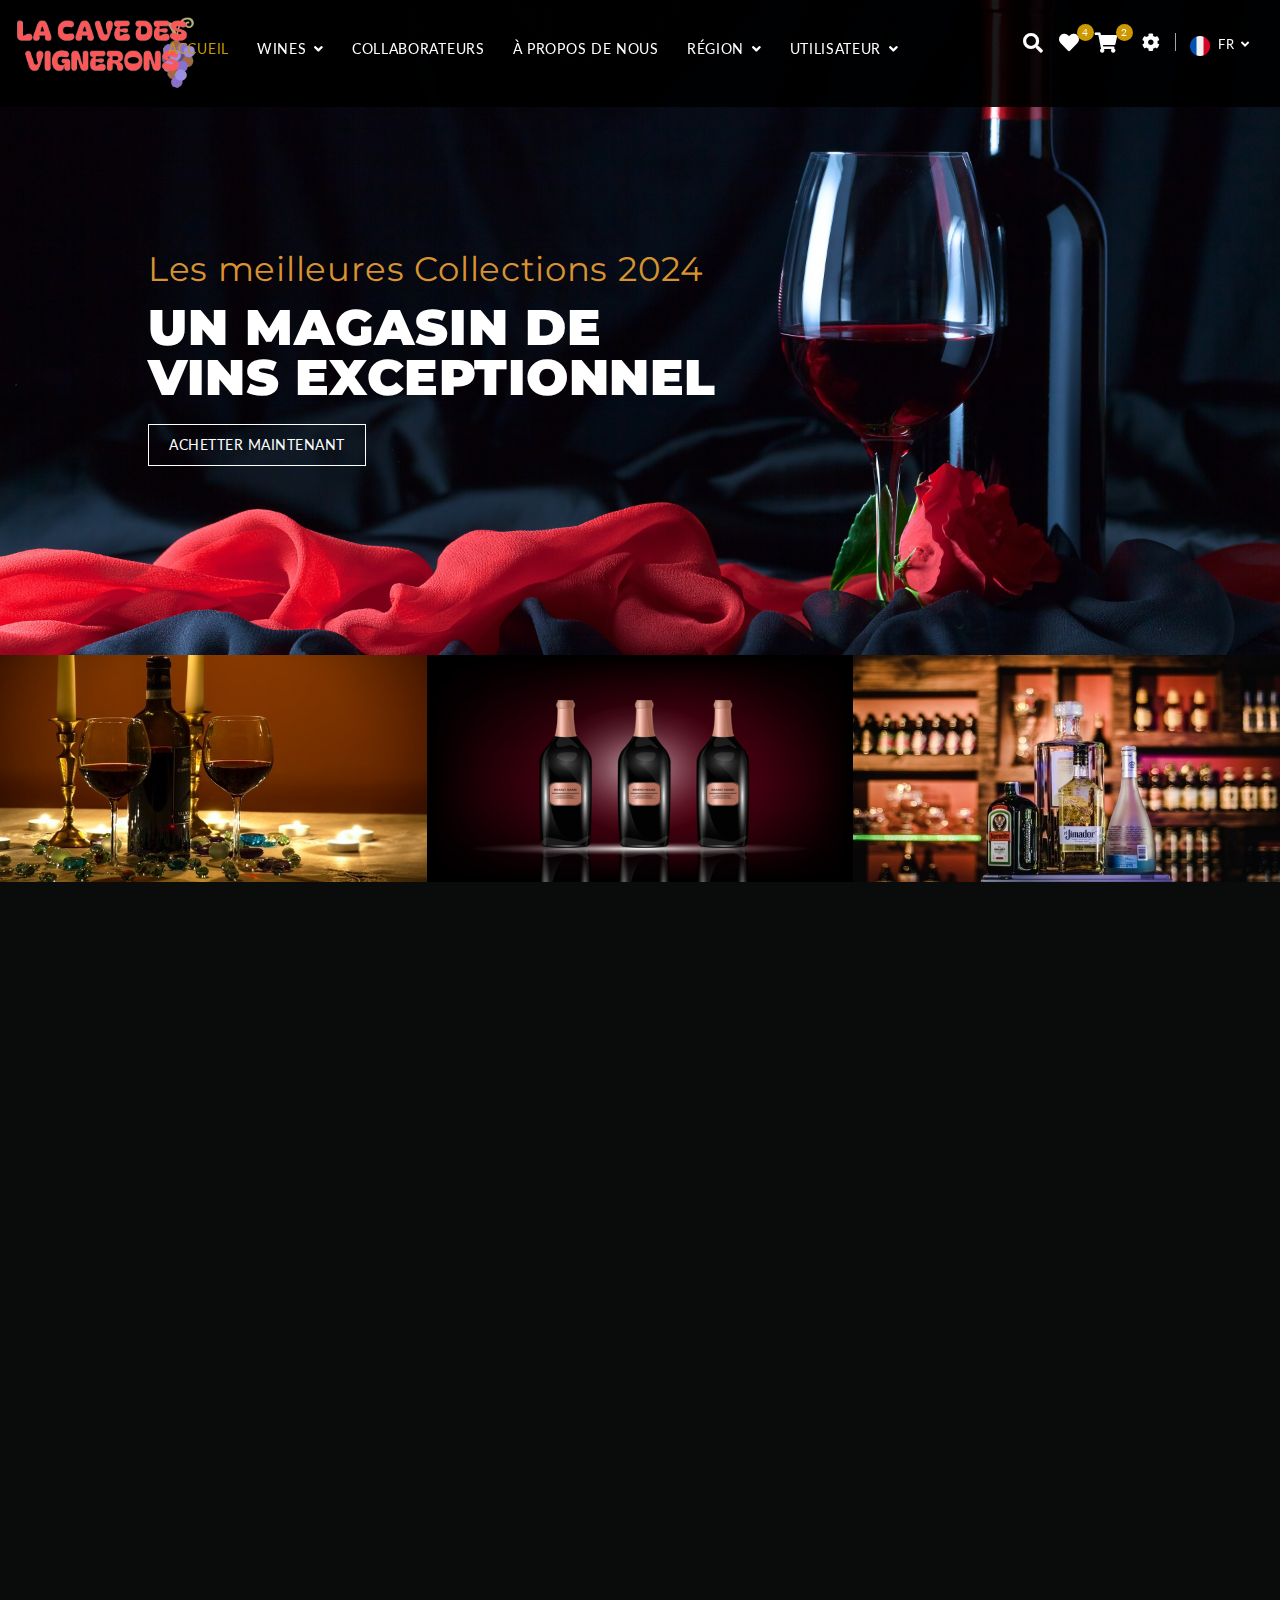
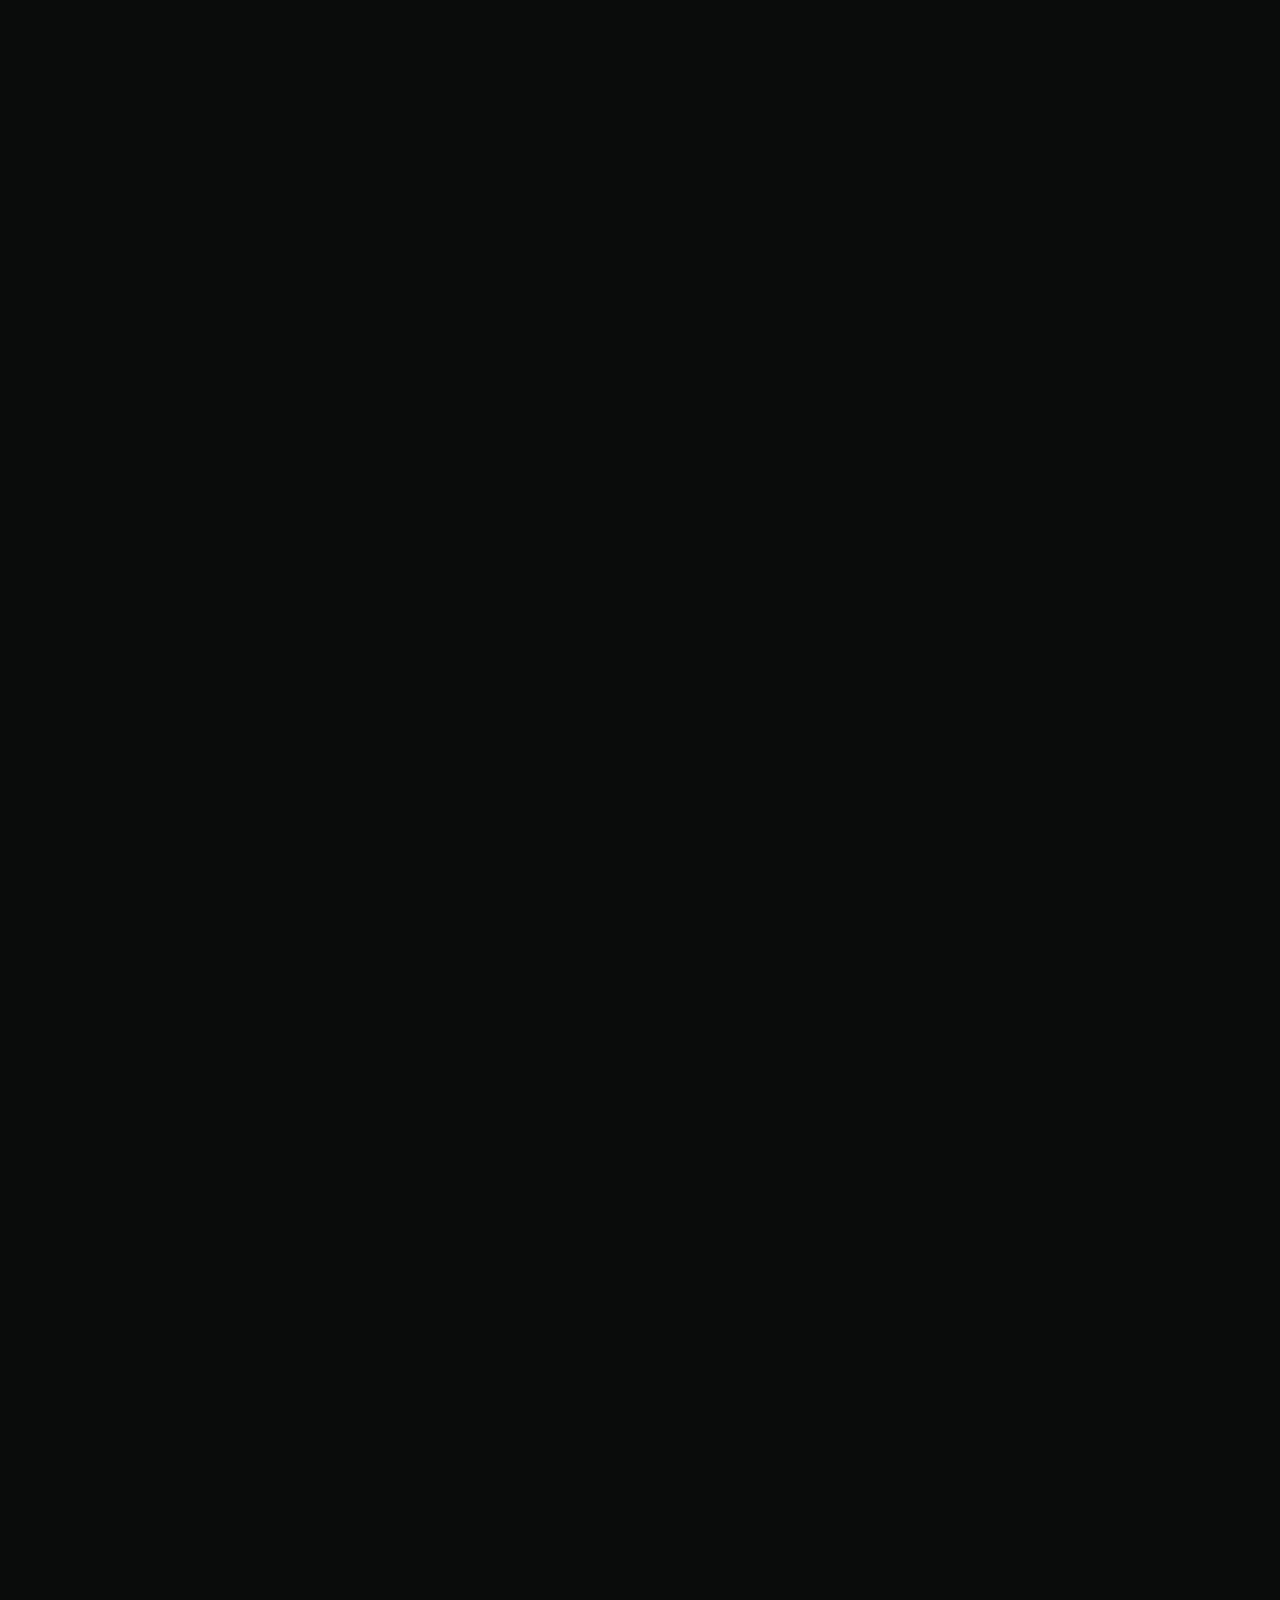
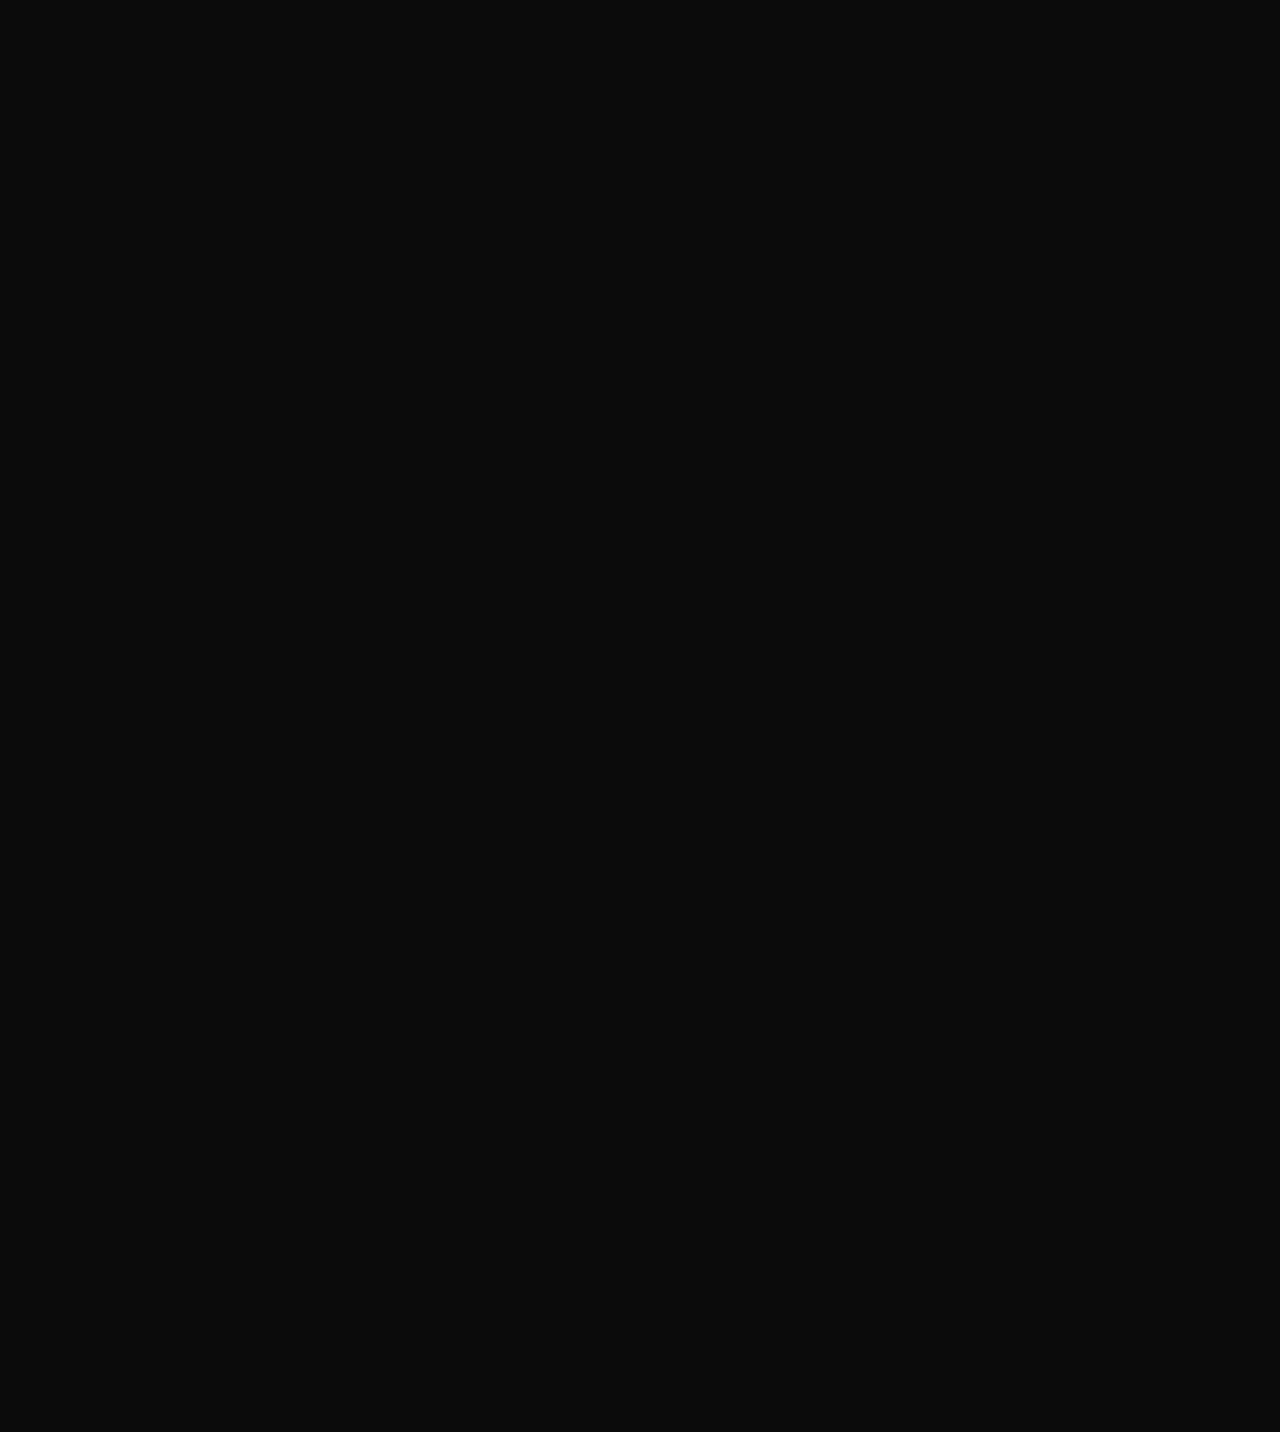
==== index.html @ 68e6c312 "Add files via upload" ====
<!DOCTYPE html>
<html lang="fr">

<head>
    <meta charset="UTF-8">
    <meta http-equiv="X-UA-Compatible" content="IE=edge">
    <meta name="viewport" content="width=device-width, initial-scale=1.0">
    <title>Wine_BobEponge Shop</title>
    <link rel="stylesheet" href="Dependencies/bootstrap.css">
    <link rel="stylesheet" href="Dependencies/font-awesome.min.css">
    <link rel="stylesheet" href="https://cdnjs.cloudflare.com/ajax/libs/font-awesome/5.15.4/css/all.min.css">
    <link rel="stylesheet" href="Dependencies/owl.carousel.min.css">
    <link rel="stylesheet" href="Dependencies/owl.theme.default.min.css">
    <link rel="stylesheet" href="style.css">
</head>

<body>

    <!-- header section for mobile size  -->

    <div class="off_canvas_overlay"></div>

    <div class="offcanvas_menu offcanvas_two">
        <div class="canvas_open">
            <a href="javascript:void(0)">
                <i class="fa fa-bars"></i>
            </a>
        </div>

        <div class="offcanvas_menu_wrapper">
            <div class="canvas_close">
                <a href="javascript:void(0)">
                    <i class="fa fa-times"></i>
                </a>
            </div>
            <div class="header_account">
                <ul>
                    <li class="language">
                        <a href="#">
                            <!-- <img src="images/language.png" alt=""> FR <i class="fa fa-angle-down"></i> -->
                        </a>
                        <ul class="dropdown_language">
                            <li><a href="#">Français</a></li>
                            <li><a href="#">English</a></li>
                        </ul>
                    </li>
                    <li class="top_links">
                        <a href="#">
                            Mon compte <i class="fa fa-angle-down"></i>
                        </a>
                        <ul class="dropdown_links">
                            <li><a href="#">Mon compte</a></li>
                            <li><a href="#">Panier d'achat</a></li>
                        </ul>
                    </li>

                </ul>
            </div>

            <div class="header_right_info">
                <ul>
                    <li class="search_box">
                        <a href="javascript:void(0)">
                            <i class="fa fa-search"></i>
                        </a>
                        <div class="search_widget">
                            <form action="#">
                                <input type="text" placeholder="Recherche...">
                                <button type="submit">
                                    <i class="fa fa-search"></i>
                                </button>
                            </form>
                        </div>
                    </li>
                    <li class="header_wishlist">
                        <a href="#">
                            <i class="fa fa-heart"></i>
                            <span class="item_count">4</span>
                        </a>
                    </li>
                    <li class="mini_cart_wrapper">
                        <a href="javascript:void(0)">
                            <i class="fa fa-shopping-cart"></i>
                            <span class="item_count">2</span>
                        </a>
                        <div class="mini_cart mini_cart2">
                            <div class="cart_gallery">
                                <div class="cart_item">
                                    <div class="cart_img">
                                        <a href="#">
                                            <img src="images/cart1.png" alt="">
                                        </a>
                                    </div>
                                    <div class="cart_info">
                                        <a href="#">
                                            Vins
                                        </a>
                                        <p><span>120 €</span> X 1</p>
                                    </div>
                                    <div class="cart_remove">
                                        <a href="#"><i class="fa fa-times"></i></a>
                                    </div>
                                </div>
                                <div class="cart_item">
                                    <div class="cart_img">
                                        <a href="#">
                                            <img src="images/cart2.png" alt="">
                                        </a>
                                    </div>
                                    <div class="cart_info">
                                        <a href="#">
                                            Domaine Jacques Prieur
                                        </a>
                                        <p><span>Rs. 55961</span> X 1</p>
                                    </div>
                                    <div class="cart_remove">
                                        <a href="#"><i class="fa fa-times"></i></a>
                                    </div>
                                </div>

                            </div>

                            <div class="mini_cart_table">
                                <div class="cart_table_border">
                                    <div class="cart_total">
                                        <span>Sub Total :</span>
                                        <span class="price">Rs. 82630</span>

                                    </div>
                                    <div class="cart_total mt-10">
                                        <span>Total :</span>
                                        <span class="price">Rs. 82630</span>
                                    </div>
                                </div>
                            </div>
                            <div class="mini_cart_footer">
                                <div class="cart_button">
                                    <a href="#">View Cart</a>
                                </div>
                                <div class="cart_button">
                                    <a href="#">Checkout</a>
                                </div>

                            </div>
                        </div>



                    </li>
                </ul>
            </div>

            <div id="menu" class="text-left">
                <ul class="offcanvas_main_menu">
                    <li class="menu-item-has-children active">
                        <a href="#">Accueil</a>
                    </li>
                    <li class="menu-item-has-children">
                        <a href="#">Vins</a>
                        <ul class="sub-menu">
                            <li class="menu-item-has-children">
                                <a href="#">Vins Rouges</a>
                                <ul class="sub-menu">
                                    <li><a href="#">Pinot Noir</a></li>
                                    <li><a href="#">Cabernet Sauvignon</a></li>
                                    <li><a href="#">Syrah</a></li>
                                    <li><a href="#">Rhone Blends</a></li>
                                    <li><a href="#">Merlot</a></li>
                                    <li><a href="#">Gamay</a></li>
                                </ul>
                            </li>
                            <li class="menu-item-has-children">
                                <a href="#">Vins blancs</a>
                                <ul class="sub-menu">
                                    <li><a href="#">Chardonnay</a></li>
                                    <li><a href="#">Riesling</a></li>
                                    <li><a href="#">Pinot Gris</a></li>
                                    <li><a href="#">Viogneir</a></li>
                                </ul>
                            </li>
                            <li class="menu-item-has-children">
                                <a href="#">Autres</a>
                                <ul class="sub-menu">
                                    <li><a href="#"><b>Champagne & Sparkling</b></a></li>
                                    <li><a href="#"><b>Vin rose</b></a></li>
                                    <li><a href="#"><b>Verrerie et accessoires</b></a></li>
                                    <li><a href="#"><b>Coffrets de dégustation de vin</b></a></li>
                                </ul>
                            </li>
                        </ul>
                    </li>
                    <li class="menu-item-has-children"><a href="#">Collaborateurs</a></li>
                    <li class="menu-item-has-children"><a href="#">À propos de nous</a></li>
                  
                    <li class="menu-item-has-children">
                        <a href="#">Utilisateur</a>
                        <ul class="sub-menu">
                            <li><a href="#">Se connecter</a></li>
                            <li><a href="#">S'inscrire</a></li>
                        </ul>
                    </li>
                </ul>
            </div>

            <div class="offcanvas_footer">
                <span><a href="#"><i class="fa fa-envelope"></i> BobEponge@gmail.com</a></span>
                <ul>
                    <li class="facebook">
                        <a href="#">
                            <i class="fab fa-facebook"></i>
                        </a>
                    </li>
                    <li class="twitter"><a href="#"><i class="fab fa-twitter"></i></a></li>
                    <li class="pinterest"><a href="#"><i class="fab fa-pinterest"></i></a></li>
                    <li class="linkedin"><a href="#"><i class="fab fa-linkedin"></i></a></li>
                    <li class="google-plus"><a href="#"><i class="fab fa-google-plus"></i></a></li>

                </ul>
            </div>

        </div>
    </div>

    <header>
        <div class="main_header header_transparent header-mobile-m">
            <div class="header_container sticky-header">
                <div class="container-fluid">
                    <div class="row align-items-center">
                        <div class="col-lg-2" style="display: inline-block;">
                            <div class="logo">
                                <a href="index.html"> <img src="images/logo.png" width="200px" alt=""></a>
                            </div>
                        </div>
                        <div class="col-lg-6" style="display: inline-block;">
                            <div class="main_menu menu_two menu_position">
                                <nav>
                                    <ul>
                                        <li>
                                            <a href="index.html" class="active">Accueil</a>
                                        </li>
                                        <li class="mega_items">
                                            <a href="#">Wines <i class="fa fa-angle-down"></i></a>
                                            <div class="mega_menu">
                                                <ul class="mega_menu_inner">
                                                    <li>
                                                        <a href="#">Vins rouges</a>
                                                        <ul>
                                                            <li><a href="#">Pinot Noir</a></li>
                                                            <li><a href="#">Cabernet Sauvignon</a></li>
                                                            <li><a href="#">Syrah</a></li>
                                                            <li><a href="#">Rhone Blends</a></li>
                                                            <li><a href="#">Merlot</a></li>
                                                            <li><a href="#">Gamay</a></li>
                                                        </ul>
                                                    </li>
                                                    <li>
                                                        <a href="#">Vins blancs</a>
                                                        <ul>
                                                            <li><a href="#">Chardonnay</a></li>
                                                            <li><a href="#">Riesling</a></li>
                                                            <li><a href="#">Pinot Gris</a></li>
                                                            <li><a href="#">Viogneir</a></li>
                                                        </ul>
                                                    </li>
                                                    <li>
                                                        <a href="#">Autres</a>
                                                        <ul>
                                                            <li><a href="#"><b>Champagne & Sparkling</b></a></li>
                                                            <li><a href="#"><b>Rose Wine</b></a></li>
                                                            <li><a href="#"><b>Glassware & Accessories</b></a></li>
                                                            <li><a href="#"><b>Wine Tasting Sets</b></a></li>
                                                        </ul>
                                                    </li>
                                                </ul>
                                            </div>
                                        </li>
                                        <li><a href="#">Collaborateurs</a></li>
                                        <li><a href="#">À propos de nous</a></li>
                                        <li>
                                            <a href="">Région <i class="fa fa-angle-down"></i></a>
                                            <ul class="sub_menu pages">
                                                <li><a href="#">Normandie</a></li>
                                                <li><a href="#">Paris</a></li>
                                                <li><a href="#">Austres</a></li>
                                            </ul>
                                        </li>
                                        <li>
                                            <a href="">Utilisateur <i class="fa fa-angle-down"></i></a>
                                            <ul class="sub_menu pages">
                                                <li><a href="./login.html">Se connecter</a></li>
                                                <li><a href="./compte.html">S'inscrire</a></li>
                                            </ul>
                                        </li>

                                    </ul>
                                </nav>
                            </div>
                        </div>

                        <div class="col-lg-4" style="display: inline-block;">
                            <div class="header_top_right">
                                <div class="header_right_info">
                                    <ul>
                                        <li class="search_box">
                                            <a href="javascript:void(0)">
                                                <i class="fa fa-search"></i>
                                            </a>
                                            <div class="search_widget">
                                                <form action="#">
                                                    <input type="text" placeholder="Recherche...">
                                                    <button type="submit">
                                                        <i class="fa fa-search"></i>
                                                    </button>
                                                </form>
                                            </div>
                                        </li>
                                        <li class="header_wishlist">
                                            <a href="#">
                                                <i class="fa fa-heart"></i>
                                                <span class="item_count">4</span>
                                            </a>
                                        </li>
                                        <li class="mini_cart_wrapper">
                                            <a href="javascript:void(0)">
                                                <i class="fa fa-shopping-cart"></i>
                                                <span class="item_count">2</span>
                                            </a>
                                            <div class="mini_cart mini_cart2">
                                                <div class="cart_gallery">
                                                    <div class="cart_item">
                                                        <div class="cart_img">
                                                            <a href="#">
                                                                <img src="images/cart1.png" alt="">
                                                            </a>
                                                        </div>
                                                        <div class="cart_info">
                                                            <a href="#">
                                                                Vins
                                                            </a>
                                                            <p><span>120 €</span> X 1</p>
                                                        </div>
                                                        <div class="cart_remove">
                                                            <a href="#"><i class="fa fa-times"></i></a>
                                                        </div>
                                                    </div>
                                                    <div class="cart_item">
                                                        <div class="cart_img">
                                                            <a href="#">
                                                                <img src="images/cart2.png" alt="">
                                                            </a>
                                                        </div>
                                                        <div class="cart_info">
                                                            <a href="#">
                                                                Domaine Jacques Prieur
                                                            </a>
                                                            <p><span>Rs. 55961</span> X 1</p>
                                                        </div>
                                                        <div class="cart_remove">
                                                            <a href="#"><i class="fa fa-times"></i></a>
                                                        </div>
                                                    </div>

                                                </div>

                                                <div class="mini_cart_table">
                                                    <div class="cart_table_border">
                                                        <div class="cart_total">
                                                            <span>Sub Total :</span>
                                                            <span class="price">Rs. 82630</span>

                                                        </div>
                                                        <div class="cart_total mt-10">
                                                            <span>Total :</span>
                                                            <span class="price">Rs. 82630</span>
                                                        </div>
                                                    </div>
                                                </div>
                                                <div class="mini_cart_footer">
                                                    <div class="cart_button">
                                                        <a href="#">View Cart</a>
                                                    </div>
                                                    <div class="cart_button">
                                                        <a href="#">Checkout</a>
                                                    </div>

                                                </div>
                                            </div>



                                        </li>
                                    </ul>
                                </div>
                                <div class="header_account">
                                    <ul>
                                        <li class="top_links">
                                            <a href="#">
                                                <i class="fa fa-cog"></i>
                                            </a>
                                            <ul class="dropdown_links">
                                                <li><a href="#">Sortie de caisse</a></li>
                                                <li><a href="#">Mon compte</a></li>
                                                <li><a href="#">Panier d'achat</a></li>
                                                <li><a href="#">Liste de souhaits</a></li>
                                            </ul>
                                        </li>
                                        <li class="language">
                                            <a href="#">
                                                <img src="images/language.png" width="20px" alt=""> FR <i
                                                    class="fa fa-angle-down"></i>
                                            </a>
                                            <ul class="dropdown_language">
                                                <li><a href="#">Français</a></li>
                                                <li><a href="#">English</a></li>
                                            </ul>
                                        </li>

                                    </ul>
                                </div>
                            </div>
                        </div>
                    </div>
                </div>
            </div>
        </div>
    </header>

    <section class="pt-pb">

        <div>
            <div class="master-slider" id="masterslider">
                <div class="ms-slide slide-1" style="z-index: 10;">
                    <img src="images/wbg1.jpg" alt="">

                    <h3 class="ms-layer bold-title" style="left: 20px; top: 250px; color: #d9932f; font-weight: 400;"
                        data-effect="right(250)" data-duration="3500" data-delay="200" data-ease="easeOutExpo">Les meilleures
                        Collections 2024</h3>
                    <h3 class="ms-layer light-title"
                        style="left: 20px; top: 300px; color: #fff; font-weight: 900; letter-spacing: 1px;"
                        data-effect="left(short)" data-duration="3500" data-delay="300" data-ease="easeOutExpo">
                        UN MAGASIN DE  
                    </h3>
                    <h1 class="ms-layer light-title"
                        style="left: 20px; top: 350px; color: #fff; font-weight: 900; letter-spacing: 0.5px;"
                        data-effect="left(short)" data-duration="3500" data-delay="350" data-ease="easeOutExpo">VINS EXCEPTIONNEL
                    </h1>
                    <a href="#" class="ms-layer"
                        style="left: 20px; top: 424px; color: #fff; font-weight: 400; letter-spacing: 0.5px; margin: 0px ; padding: 0px; font-size: 14px; line-height: 20px; border: 1px solid #fff; padding: 10px 20px;"
                        data-effect="left(short)" data-duration="3500" data-delay="300" data-ease="easeOutExpo">ACHETTER
                        MAINTENANT</a>
                </div>
                <div class="ms-slide slide-2" style="z-index: 13;" data-delay="10">
                    <img src="images/wbg2.jpg" alt="">

                    <h3 class="ms-layer bold-title" style="left: 20px; top: 250px; color: #d9932f; font-weight: 400;"
                        data-effect="right(250)" data-duration="3500" data-delay="200" data-ease="easeOutExpo">Les meilleures
                        Collections 2024</h3>
                    <h3 class="ms-layer light-title"
                        style="left: 20px; top: 300px; color: #fff; font-weight: 900; letter-spacing: 1px;"
                        data-effect="left(short)" data-duration="3500" data-delay="300" data-ease="easeOutExpo">
                        UN MAGASIN DE  
                    </h3>
                    <h1 class="ms-layer light-title"
                        style="left: 20px; top: 350px; color: #fff; font-weight: 900; letter-spacing: 0.5px;"
                        data-effect="left(short)" data-duration="3500" data-delay="350" data-ease="easeOutExpo">VINS EXCEPTIONNEL
                    </h1>
                    <a href="#" class="ms-layer"
                        style="left: 20px; top: 424px; color: #fff; font-weight: 400; letter-spacing: 0.5px; margin: 0px ; padding: 0px; font-size: 14px; line-height: 20px; border: 1px solid #fff; padding: 10px 20px;"
                        data-effect="left(short)" data-duration="3500" data-delay="300" data-ease="easeOutExpo">CHETTER
                        MAINTENANT</a>
                </div>
            </div>
        </div>

    </section>

    <div class="clearfix"></div>

    <section class="no-padding">
        <div class="container-fluid">
            <div class="row no-gutter">
                <div class="col-lg-4 col-md-3 col-sm-4">
                    <p class="lineeffect">
                        <a href="#">
                            <img src="images/p2.jpg" class="img-responsive img-fill" alt="">
                        </a>
                    </p>
                </div>
                <div class="col-lg-4 col-md-3 col-sm-4">
                    <p class="lineeffect">
                        <a href="#">
                            <img src="images/p1.jpg" class="img-responsive img-fill" alt="">
                        </a>
                    </p>
                </div>
                <div class="col-lg-4 col-md-3 col-sm-4">
                    <p class="lineeffect">
                        <a href="#">
                            <img src="images/p3.jpg" class="img-responsive img-fill" alt="">
                        </a>
                    </p>
                </div>
            </div>
        </div>
    </section>

    <section class="category-img">
        <div class="container">
            <div class="row">
                <div class="col-lg-2 col-md-3 col-sm-4 col-xs-6">
                    <h4 class="cat-link">
                        <a href="#">
                            <img src="images/c1.png" class="img-responsive" alt="">
                            Millésime <br>Vins
                        </a>
                    </h4>
                </div>
                <div class="col-lg-2 col-md-3 col-sm-4 col-xs-6">
                    <h4 class="cat-link">
                        <a href="./datail.html">
                            <img src="images/c2.png" class="img-responsive" alt="">
                            Rouges <br> Vins
                        </a>
                    </h4>
                </div>
                <div class="col-lg-2 col-md-3 col-sm-4 col-xs-6">
                    <h4 class="cat-link">
                        <a href="#">
                            <img src="images/c3.png" class="img-responsive" alt="">
                            Blanc <br> Vins
                        </a>
                    </h4>
                </div>
                <div class="col-lg-2 col-md-3 col-sm-4 col-xs-6">
                    <h4 class="cat-link">
                        <a href="#">
                            <img src="images/c4.png" class="img-responsive" alt="">
                            Rose <br> Vins
                        </a>
                    </h4>
                </div>
                <div class="col-lg-2 col-md-3 col-sm-4 col-xs-6">
                    <h4 class="cat-link">
                        <a href="#">
                            <img src="images/c5.png" class="img-responsive" alt="">
                            Non millésimé <br> Vins
                        </a>
                    </h4>
                </div>
                <div class="col-lg-2 col-md-3 col-sm-4 col-xs-6">
                    <h4 class="cat-link">
                        <a href="#">
                            <img src="images/c6.png" class="img-responsive" alt="">
                            Pétillant <br> Vins
                        </a>
                    </h4>
                </div>
            </div>
        </div>
    </section>

    <section class="super-deal-section" style="background-image: url(images/bg.png);">
        <div class="container">
            <div class="row">
                <div class="col-md-6 col-sm-8 col-md-push-6 col-sm-push-4">
                    <div class="super-deal">
                        <h1>Choisi à la main
                            <br>
                            <span style="font-weight: 100;">Collection</span>
                        </h1>
                        <h2>Save More, Pour More</h2>
                        <p>Chaque Vins est choisi avec le plus grand soin, pour un gout unique</p>
                        <div class="clearfix"></div>
                        <a href="#" class="btn btn-normal">ACHETER MAINTENANT</a>
                    </div>
                </div>
            </div>
        </div>

    </section>

    <section class="product-slide">
        <div class="container">
            <div class="row">
                <div class="dark-headingstyle-one text-center">
                    <h2 class="dart-heading">Produits vedettes</h2>
                    <img src="images/Icon-sep.png" alt="">
                </div>
            </div>
            <div class="row">
                <div class="col-md-12">
                    <div role="tabpanel" class="tabSix text-center">
                        <ul id="tabSix" class="nav nav-tabs">
                            <li class="active">
                                <a href="#contentSix-one" data-toggle="tab">
                                    <p>Meilleur vendeur</p>
                                </a>
                            </li>
                            <li>
                                <a href="#contentSix-two" data-toggle="tab">
                                    <p>Nouvel arrivage</p>
                                </a>
                            </li>
                            <li>
                                <a href="#contentSix-three" data-toggle="tab">
                                    <p>Le plus désireux</p>
                                </a>
                            </li>
                        </ul>

                        <div class="tab-content">
                            <!-- first tab  -->
                            <div class="tab-pane in active" id="contentSix-one">
                                <div class="tab-pane" id="contentSix-2">
                                    <div class="owl-carousel owl-theme product-slider">
                                        <!-- product starts  -->
                                        <div class="product-main">
                                            <figure class="dark-theme">
                                                <img src="images/product/product-1.png" alt="">
                                                <div class="ribbon"><span>NEW</span></div>
                                                <span class="block-sticker-tag1">
                                                    <span class="off_tag"><strong><i
                                                                class="fa fa-shopping-basket"></i></strong></span>
                                                </span>
                                                <span class="block-sticker-tag2">
                                                    <span class="off_tag1"><strong><i
                                                                class="fa fa-heart"></i></strong></span>
                                                </span>
                                                <span class="block-sticker-tag3">
                                                    <span class="off_tag2"><strong><i
                                                                class="fa fa-eye"></i></strong></span>
                                                </span>
                                            </figure>
                                            <div class="block-caption1">
                                                <h4>Vins</h4>
                                                <div class="clear"></div>
                                                <div class="rpice">
                                                    <span class="sell-price">120 €</span>
                                                    <span class="actual-price">170 €</span>
                                                </div>
                                            </div>
                                        </div>
                                        <!-- product ends  -->
                                        <!-- product starts  -->
                                        <div class="product-main">
                                            <figure class="dark-theme">
                                                <img src="images/product/product-2.png" alt="">

                                                <span class="block-sticker-tag1">
                                                    <span class="off_tag"><strong><i
                                                                class="fa fa-shopping-basket"></i></strong></span>
                                                </span>
                                                <span class="block-sticker-tag2">
                                                    <span class="off_tag1"><strong><i
                                                                class="fa fa-heart"></i></strong></span>
                                                </span>
                                                <span class="block-sticker-tag3">
                                                    <span class="off_tag2"><strong><i
                                                                class="fa fa-eye"></i></strong></span>
                                                </span>
                                            </figure>
                                            <div class="block-caption1">
                                                <h4>Vins</h4>
                                                <div class="clear"></div>
                                                <div class="rpice">
                                                    <span class="sell-price">120 €</span>
                                                    <span class="actual-price">170 €</span>
                                                </div>
                                            </div>
                                        </div>
                                        <div class="product-main">
                                            <figure class="dark-theme">
                                                <img src="images/product/product-3.png" alt="">

                                                <span class="block-sticker-tag1">
                                                    <span class="off_tag"><strong><i
                                                                class="fa fa-shopping-basket"></i></strong></span>
                                                </span>
                                                <span class="block-sticker-tag2">
                                                    <span class="off_tag1"><strong><i
                                                                class="fa fa-heart"></i></strong></span>
                                                </span>
                                                <span class="block-sticker-tag3">
                                                    <span class="off_tag2"><strong><i
                                                                class="fa fa-eye"></i></strong></span>
                                                </span>
                                            </figure>
                                            <div class="block-caption1">
                                                <h4>Vins</h4>
                                                <div class="clear"></div>
                                                <div class="rpice">
                                                    <span class="sell-price">120 €</span>
                                                    <span class="actual-price">170 €</span>
                                                </div>
                                            </div>
                                        </div>
                                        <div class="product-main">
                                            <figure class="dark-theme">
                                                <img src="images/product/product-4.png" alt="">
                                                <span class="block-sticker-tag1">
                                                    <span class="off_tag"><strong><i
                                                                class="fa fa-shopping-basket"></i></strong></span>
                                                </span>
                                                <span class="block-sticker-tag2">
                                                    <span class="off_tag1"><strong><i
                                                                class="fa fa-heart"></i></strong></span>
                                                </span>
                                                <span class="block-sticker-tag3">
                                                    <span class="off_tag2"><strong><i
                                                                class="fa fa-eye"></i></strong></span>
                                                </span>
                                            </figure>
                                            <div class="block-caption1">
                                                <h4>Vins</h4>
                                                <div class="clear"></div>
                                                <div class="rpice">
                                                    <span class="sell-price">120 €</span>
                                                    <span class="actual-price">170 €</span>
                                                </div>
                                            </div>
                                        </div>
                                        <div class="product-main">
                                            <figure class="dark-theme">
                                                <img src="images/product/product-5.png" alt="">
                                                <span class="block-sticker-tag1">
                                                    <span class="off_tag"><strong><i
                                                                class="fa fa-shopping-basket"></i></strong></span>
                                                </span>
                                                <span class="block-sticker-tag2">
                                                    <span class="off_tag1"><strong><i
                                                                class="fa fa-heart"></i></strong></span>
                                                </span>
                                                <span class="block-sticker-tag3">
                                                    <span class="off_tag2"><strong><i
                                                                class="fa fa-eye"></i></strong></span>
                                                </span>
                                            </figure>
                                            <div class="block-caption1">
                                                <h4>Vins</h4>
                                                <div class="clear"></div>
                                                <div class="rpice">
                                                    <span class="sell-price">120 €</span>
                                                    <span class="actual-price">170 €</span>
                                                </div>
                                            </div>
                                        </div>
                                    </div>
                                </div>
                            </div>
                            <!-- second tab  -->
                            <div class="tab-pane" id="contentSix-two">
                                <div class="owl-carousel owl-theme product-slider">
                                    <div class="product-main">
                                        <figure class="dark-theme">
                                            <img src="images/product/product-6.png" alt="">
                                            <span class="block-sticker-tag1">
                                                <span class="off_tag"><strong><i
                                                            class="fa fa-shopping-basket"></i></strong></span>
                                            </span>
                                            <span class="block-sticker-tag2">
                                                <span class="off_tag1"><strong><i
                                                            class="fa fa-heart"></i></strong></span>
                                            </span>
                                            <span class="block-sticker-tag3">
                                                <span class="off_tag2"><strong><i class="fa fa-eye"></i></strong></span>
                                            </span>
                                        </figure>
                                        <div class="block-caption1">
                                            <h4>Domaine Jacques</h4>
                                            <div class="clear"></div>
                                            <div class="rpice">
                                                <span class="sell-price">120 €</span>
                                                <span class="actual-price">170 €</span>
                                            </div>
                                        </div>
                                    </div>
                                    <div class="product-main">
                                        <figure class="dark-theme">
                                            <img src="images/product/product-7.png" alt="">

                                            <span class="block-sticker-tag1">
                                                <span class="off_tag"><strong><i
                                                            class="fa fa-shopping-basket"></i></strong></span>
                                            </span>
                                            <span class="block-sticker-tag2">
                                                <span class="off_tag1"><strong><i
                                                            class="fa fa-heart"></i></strong></span>
                                            </span>
                                            <span class="block-sticker-tag3">
                                                <span class="off_tag2"><strong><i class="fa fa-eye"></i></strong></span>
                                            </span>
                                        </figure>
                                        <div class="block-caption1">
                                            <h4>Domaine Jacques</h4>
                                            <div class="clear"></div>
                                            <div class="rpice">
                                                <span class="sell-price">120 €</span>
                                                <span class="actual-price">170 €</span>
                                            </div>
                                        </div>
                                    </div>
                                    <div class="product-main">
                                        <figure class="dark-theme">
                                            <img src="images/product/product-8.png" alt="">

                                            <span class="block-sticker-tag1">
                                                <span class="off_tag"><strong><i
                                                            class="fa fa-shopping-basket"></i></strong></span>
                                            </span>
                                            <span class="block-sticker-tag2">
                                                <span class="off_tag1"><strong><i
                                                            class="fa fa-heart"></i></strong></span>
                                            </span>
                                            <span class="block-sticker-tag3">
                                                <span class="off_tag2"><strong><i class="fa fa-eye"></i></strong></span>
                                            </span>
                                        </figure>
                                        <div class="block-caption1">
                                            <h4>Domaine Jacques</h4>
                                            <div class="clear"></div>
                                            <div class="rpice">
                                                <span class="sell-price">120 €</span>
                                                <span class="actual-price">170 €</span>
                                            </div>
                                        </div>
                                    </div>
                                    <div class="product-main">
                                        <figure class="dark-theme">
                                            <img src="images/product/product-1.png" alt="">
                                            <div class="ribbon"><span>New</span></div>
                                            <span class="block-sticker-tag1">
                                                <span class="off_tag"><strong><i
                                                            class="fa fa-shopping-basket"></i></strong></span>
                                            </span>
                                            <span class="block-sticker-tag2">
                                                <span class="off_tag1"><strong><i
                                                            class="fa fa-heart"></i></strong></span>
                                            </span>
                                            <span class="block-sticker-tag3">
                                                <span class="off_tag2"><strong><i class="fa fa-eye"></i></strong></span>
                                            </span>
                                        </figure>
                                        <div class="block-caption1">
                                            <h4>Domaine Jacques</h4>
                                            <div class="clear"></div>
                                            <div class="rpice">
                                                <span class="sell-price">120 €</span>
                                                <span class="actual-price">170 €</span>
                                            </div>
                                        </div>
                                    </div>
                                    <div class="product-main">
                                        <figure class="dark-theme">
                                            <img src="images/product/product-2.png" alt="">
                                            <span class="block-sticker-tag1">
                                                <span class="off_tag"><strong><i
                                                            class="fa fa-shopping-basket"></i></strong></span>
                                            </span>
                                            <span class="block-sticker-tag2">
                                                <span class="off_tag1"><strong><i
                                                            class="fa fa-heart"></i></strong></span>
                                            </span>
                                            <span class="block-sticker-tag3">
                                                <span class="off_tag2"><strong><i class="fa fa-eye"></i></strong></span>
                                            </span>
                                        </figure>
                                        <div class="block-caption1">
                                            <h4>Domaine Jacques</h4>
                                            <div class="clear"></div>
                                            <div class="rpice">
                                                <span class="sell-price">120 €</span>
                                                <span class="actual-price">170 €</span>
                                            </div>
                                        </div>
                                    </div>
                                </div>
                            </div>
                            <!-- third tab  -->
                            <div class="tab-pane" id="contentSix-three">
                                <div class="owl-carousel owl-theme product-slider">
                                    <div class="product-main">
                                        <figure class="dark-theme">
                                            <img src="images/product/product-3.png" alt="">
                                            <span class="block-sticker-tag1">
                                                <span class="off_tag"><strong><i
                                                            class="fa fa-shopping-basket"></i></strong></span>
                                            </span>
                                            <span class="block-sticker-tag2">
                                                <span class="off_tag1"><strong><i
                                                            class="fa fa-heart"></i></strong></span>
                                            </span>
                                            <span class="block-sticker-tag3">
                                                <span class="off_tag2"><strong><i class="fa fa-eye"></i></strong></span>
                                            </span>
                                        </figure>
                                        <div class="block-caption1">
                                            <h4>Domaine Jacques</h4>
                                            <div class="clear"></div>
                                            <div class="rpice">
                                                <span class="sell-price">120 €</span>
                                                <span class="actual-price">170 €</span>
                                            </div>
                                        </div>
                                    </div>
                                    <div class="product-main">
                                        <figure class="dark-theme">
                                            <img src="images/product/product-1.png" alt="">

                                            <span class="block-sticker-tag1">
                                                <span class="off_tag"><strong><i
                                                            class="fa fa-shopping-basket"></i></strong></span>
                                            </span>
                                            <span class="block-sticker-tag2">
                                                <span class="off_tag1"><strong><i
                                                            class="fa fa-heart"></i></strong></span>
                                            </span>
                                            <span class="block-sticker-tag3">
                                                <span class="off_tag2"><strong><i class="fa fa-eye"></i></strong></span>
                                            </span>
                                        </figure>
                                        <div class="block-caption1">
                                            <h4>Domaine Jacques</h4>
                                            <div class="clear"></div>
                                            <div class="rpice">
                                                <span class="sell-price">120 €</span>
                                                <span class="actual-price">170 €</span>
                                            </div>
                                        </div>
                                    </div>
                                    <div class="product-main">
                                        <figure class="dark-theme">
                                            <img src="images/product/product-3.png" alt="">

                                            <span class="block-sticker-tag1">
                                                <span class="off_tag"><strong><i
                                                            class="fa fa-shopping-basket"></i></strong></span>
                                            </span>
                                            <span class="block-sticker-tag2">
                                                <span class="off_tag1"><strong><i
                                                            class="fa fa-heart"></i></strong></span>
                                            </span>
                                            <span class="block-sticker-tag3">
                                                <span class="off_tag2"><strong><i class="fa fa-eye"></i></strong></span>
                                            </span>
                                        </figure>
                                        <div class="block-caption1">
                                            <h4>Domaine Jacques</h4>
                                            <div class="clear"></div>
                                            <div class="rpice">
                                                <span class="sell-price">120 €</span>
                                                <span class="actual-price">170 €</span>
                                            </div>
                                        </div>
                                    </div>
                                    <div class="product-main">
                                        <figure class="dark-theme">
                                            <img src="images/product/product-6.png" alt="">
                                            <div class="ribbon"><span>New</span></div>
                                            <span class="block-sticker-tag1">
                                                <span class="off_tag"><strong><i
                                                            class="fa fa-shopping-basket"></i></strong></span>
                                            </span>
                                            <span class="block-sticker-tag2">
                                                <span class="off_tag1"><strong><i
                                                            class="fa fa-heart"></i></strong></span>
                                            </span>
                                            <span class="block-sticker-tag3">
                                                <span class="off_tag2"><strong><i class="fa fa-eye"></i></strong></span>
                                            </span>
                                        </figure>
                                        <div class="block-caption1">
                                            <h4>Domaine Jacques</h4>
                                            <div class="clear"></div>
                                            <div class="rpice">
                                                <span class="sell-price">120 €</span>
                                                <span class="actual-price">170 €</span>
                                            </div>
                                        </div>
                                    </div>
                                    <div class="product-main">
                                        <figure class="dark-theme">
                                            <img src="images/product/product-4.png" alt="">
                                            <span class="block-sticker-tag1">
                                                <span class="off_tag"><strong><i
                                                            class="fa fa-shopping-basket"></i></strong></span>
                                            </span>
                                            <span class="block-sticker-tag2">
                                                <span class="off_tag1"><strong><i
                                                            class="fa fa-heart"></i></strong></span>
                                            </span>
                                            <span class="block-sticker-tag3">
                                                <span class="off_tag2"><strong><i class="fa fa-eye"></i></strong></span>
                                            </span>
                                        </figure>
                                        <div class="block-caption1">
                                            <h4>Domaine Jacques</h4>
                                            <div class="clear"></div>
                                            <div class="rpice">
                                                <span class="sell-price">120 €</span>
                                                <span class="actual-price">170 €</span>
                                            </div>
                                        </div>
                                    </div>
                                </div>
                            </div>
                        </div>
                    </div>
                </div>
            </div>
            <!-- row ends  -->
        </div>
        <!-- container ends  -->
    </section>

    <section class="testi" style="background-image: url(images/bg1.png);">
        <div class="container">
            <div class="row">
                <div class="dart-headingstyle-one text-center">
                    <h2 class="dart-heading">Avis des clients</h2>
                    <img src="images/Icon-sep.png" alt="">
                </div>
            </div>
            <div class="row">
                <div class="col-md-12">
                    <div class="carousel slide" id="quote-carousel" data-interval="3000">
                        <ol class="carousel-indicators">
                            <li data-target="#quote-carousel" data-slide-to="0" class="active"></li>
                            <li data-target="#quote-carousel" data-slide-to="1"></li>
                            <li data-target="#quote-carousel" data-slide-to="2"></li>
                        </ol>

                        <div class="carousel-inner">
                            <div class="active item">
                                <blockquote>
                                    <div class="row">
                                        <div class="col-lg-3">
                                            <div class="profile-circle">
                                                <img src="images/t1.png" class="img-circle" alt="">
                                            </div>
                                        </div>
                                        <div class="col-lg-9">
                                            <p>"This is Lorem ipsum dolor sit, amet consectetur adipisicing elit. Est
                                                facilis veritatis ex voluptatibus vel alias odio quia. Molestias,
                                                aspernatur! Quidem molestiae laudantium accusamus dolorum. Possimus
                                                veritatis, excepturi sequi repellendus ab beatae repudiandae quasi a
                                                voluptates ea, doloremque, adipisci est fugit."</p>
                                            <span class="name dart-fs-16">Wine</span>
                                            <span class="position dart-fs-12">Director</span>
                                        </div>
                                    </div>
                                </blockquote>
                            </div>
                            <div class="item">
                                <blockquote>
                                    <div class="row">
                                        <div class="col-lg-3">
                                            <div class="profile-circle">
                                                <img src="images/t2.png" class="img-circle" alt="">
                                            </div>
                                        </div>
                                        <div class="col-lg-9">
                                            <p>"This is Lorem ipsum dolor sit, amet consectetur adipisicing elit. Est
                                                facilis veritatis ex voluptatibus vel alias odio quia. Molestias,
                                                aspernatur! Quidem molestiae laudantium accusamus dolorum. Possimus
                                                veritatis, excepturi sequi repellendus ab beatae repudiandae quasi a
                                                voluptates ea, doloremque, adipisci est fugit."</p>
                                            <span class="name dart-fs-16">Wine</span>
                                            <span class="position dart-fs-12">Director</span>
                                        </div>
                                    </div>
                                </blockquote>
                            </div>
                            <div class="item">
                                <blockquote>
                                    <div class="row">
                                        <div class="col-lg-3">
                                            <div class="profile-circle">
                                                <img src="images/t3.png" class="img-circle" alt="">
                                            </div>
                                        </div>
                                        <div class="col-lg-9">
                                            <p>"This is Lorem ipsum dolor sit, amet consectetur adipisicing elit. Est
                                                facilis veritatis ex voluptatibus vel alias odio quia. Molestias,
                                                aspernatur! Quidem molestiae laudantium accusamus dolorum. Possimus
                                                veritatis, excepturi sequi repellendus ab beatae repudiandae quasi a
                                                voluptates ea, doloremque, adipisci est fugit."</p>
                                            <span class="name dart-fs-16">Wine</span>
                                            <span class="position dart-fs-12">Director</span>
                                        </div>
                                    </div>
                                </blockquote>
                            </div>
                        </div>
                    </div>
                </div>
            </div>
        </div>
    </section>

    <section class="blog">
        <div class="container">
            <div class="row">
                <div class="dart-headingstyle-one text-center">
                    <h2 class="dart-heading">Dernier blog</h2>
                    <img src="images/Icon-sep.png" alt="">
                </div>
            </div>
            <div class="row no-gutter">
                <div class="col-md-4 col-sm-4">
                    <div class="blog-wrapper">
                        <div class="blog-img ImageWrapper">
                            <a href="#" class="bubble-top">
                                <img src="images/b1.jpg" class="img-responsive" alt="">
                                <div class="PStyleHe"></div>
                            </a>
                        </div>
                        <div class="blog-content">
                            <h4 class="blog-title"><a href="#">Nouveau magasin de vin dans votre région</a></h4>
                            <p class="post-date">August 26, 2021</p>
                            <p class="post-content">This is Lorem ipsum dolor sit amet consectetur adipisicing elit.
                                Quisquam minus in commodi illo laboriosam autem.</p>
                            <a href="#" class="read-more">Read More</a>
                        </div>
                    </div>
                </div>
                <div class="col-md-4 col-sm-4">
                    <div class="blog-wrapper">

                        <div class="blog-content">
                            <h4 class="blog-title"><a href="#">Nouveau Vins Rouge de qualité</a></h4>
                            <p class="post-date">August 26, 2021</p>
                            <p class="post-content">This is Lorem ipsum dolor sit amet consectetur adipisicing elit.
                                Quisquam minus in commodi illo laboriosam autem.</p>
                            <a href="#" class="read-more">Read More</a>
                        </div>
                        <div class="blog-img ImageWrapper">
                            <a href="#" class="bubble-bottom">
                                <img src="images/b2.jpg" class="img-responsive" alt="">
                                <div class="PStyleHe"></div>
                            </a>
                        </div>
                    </div>
                </div>
                <div class="col-md-4 col-sm-4">
                    <div class="blog-wrapper">
                        <div class="blog-img ImageWrapper">
                            <a href="#" class="bubble-top">
                                <img src="images/b3.jpg" class="img-responsive" alt="">
                                <div class="PStyleHe"></div>
                            </a>
                        </div>
                        <div class="blog-content">
                            <h4 class="blog-title"><a href="#">Nouveau magasin de vin dans votre région</a></h4>
                            <p class="post-date">August 26, 2021</p>
                            <p class="post-content">This is Lorem ipsum dolor sit amet consectetur adipisicing elit.
                                Quisquam minus in commodi illo laboriosam autem.</p>
                            <a href="#" class="read-more">Read More</a>
                        </div>
                    </div>
                </div>
            </div>
        </div>
    </section>

    <section class="newsletter-bg">
        <div class="container">
            <div class="row">
                <div class="col-md-6 col-sm-6">
                    <div class="dart-headingstyle-one t-mb-20 text-left t-pt-40 t-pb-30">
                        <h2 class="dart-heading">Newsletter</h2>
                        <p>Inscrivez-vous à notre Newsletter et économisez 20% sur votre prochain achat</p>
                    </div>
                </div>
                <div class="col-md-6 col-sm-6">
                    <form action="#" class="form-inline">
                        <div class="newsletter t-pt-70 t-pb-30">
                            <div class="form-group">
                                <input type="email" class="form-control" placeholder="Email...">
                            </div>
                            <button type="submit" class="btn btn-default">Subscribe <i
                                    class="fa fa-envelope"></i></button>
                        </div>
                    </form>
                </div>
            </div>
        </div>
    </section>

    <footer class="footer">
        <div class="container">
            <div class="row">
                <div class="col-md-3 col-sm-3">
                    <div class="footer-block about">
                        <h4 class="footer-title">Entreprise</h4>
                        <hr class="footer_border">
                        <ul class="list-unstyled">
                            <li><a href="javascript:void(0)">À propos de nous</a></li>
                            <li><a href="javascript:void(0)">Nous contacter</a></li>
                            <li><a href="javascript:void(0)">Politique de confidentialité</a></li>
                            <li><a href="javascript:void(0)">Conditions  &amp; générale</a></li>
                            <li><a href="javascript:void(0)">Centre d'assistance</a></li>
                        </ul>
                    </div>
                </div>
                <div class="col-md-3 col-sm-3">
                    <div class="footer-block about">
                       
                    </div>
                </div>
                <div class="col-md-3 col-sm-3">
                    <div class="footer-block about">
                        <h4 class="footer-title">Questions?</h4>
                        <hr class="footer_border">
                        <ul class="list-unstyled">
                            <li><a href="javascript:void(0)">Centre d'aide</a></li>
                            <li><a href="javascript:void(0)">Partenaria</a></li>
                            <li><a href="javascript:void(0)">Retour</a></li>
                            <li><a href="javascript:void(0)">Informations sur l'expédition</a></li>
                            <li><a href="javascript:void(0)">Liste de souhaits</a></li>
                        </ul>
                    </div>
                </div>
                <div class="col-md-3 col-sm-3">
                    <div class="footer-block about">
                        <h4 class="footer-title">Connectez-vous avec nous</h4>
                        <hr class="footer_border">
                        <div class="contact_footer">
                            <div class="footer_icon">
                                <a href="#"><i class="fab fa-facebook"></i></a>
                                <a href="#"><i class="fab fa-linkedin"></i></a>
                                <a href="#"><i class="fab fa-youtube"></i></a>
                            </div>
                        </div>
                        <br>
                        <div class="contact_footer">
                            <div class="footer_icon">
                                <div><i class="fa fa-paper-plane"></i>BobEponge</div>
                                <div><i class="fa fa-envelope"></i><a href="mailto:BobEponge@gmail.com">BobEponge@gmail.com</a>
                                </div>
                                <div><i class="fa fa-phone"></i><a href="tel:+33-00000000">+33-00000000</a></div>
                            </div>
                        </div>
                    </div>
                </div>
            </div>
        </div>
        <div class="footer_bottom_outer">
            <div class="container">
                <div class="row">
                    <div class="col-lg-12 col-md-12 col-sm-12 col-xs-12 footerbottom_link">
                        <div class="card">
                            <ul class="list-inline">
                                <li><img src="images/card-1.png" alt="" class="img-responsive"></li>
                                <li><img src="images/card-2.png" alt="" class="img-responsive"></li>
                                <li><img src="images/card-4.png" alt="" class="img-responsive"></li>
                                <li><img src="images/card-5.png" alt="" class="img-responsive"></li>
                                <li><img src="images/card-6.png" alt="" class="img-responsive"></li>
                                <li><img src="images/card-7.png" alt="" class="img-responsive"></li>
                            </ul>
                        </div>
                    </div>
                    <div class="col-lg-12 col-md-12 col-sm-12 col-xs-12">
                        <div class="copyright">
                            <p>Wine_BobEponge Shop &copy; 2024. <i class="fa fa-heart"></i>by BobEponge</p>
                        </div>
                    </div>
                </div>
            </div>
        </div>
    </footer>



    <script src="Dependencies/jquery.min.js"></script>
    <script src="Dependencies/jquery.easing.min.js"></script>
    <script src="Dependencies/bootstrap.min.js"></script>
    <script src="Dependencies/masterslider.min.js"></script>
    <script src="Dependencies/owl.carousel.min.js"></script>
    <script src="main.js"></script>
</body>

</html>
---- style.css ----
@import url('https://fonts.googleapis.com/css2?family=Lato:wght@100;300;400;700;900&display=swap');
@import url('https://fonts.googleapis.com/css2?family=Montserrat:wght@100;200;300;400;500;600;700&display=swap');
*, *::before, *::after {
    box-sizing: border-box;
}
.col-md-6{
    margin-top: 135px;
}

.formq{
    margin-top: 135px;
}

body {
    font-family: 'Lato', sans-serif;
    line-height: 24px;
    font-size: 14px;
    font-style: normal;
    font-weight: 400;
    visibility: visible;
    color: #000;
    letter-spacing: 0.05em;
}

/* general css  */

.fix {
    overflow: hidden;
}

.hidden {
    display: none;
}

.clear {
    clear: both;
}

.container {
    max-width: 1170px;
}

@media only screen and (max-width: 767px) {
    .container {
        width: 450px;
    }
}

@media only screen and (max-width: 479px) {
    .container {
        width: 100%;
    }
}

.capitalize {
    text-transform: capitalize;
}

.uppercase {
    text-transform: uppercase;
}

.no-gutters>.col, .no-gutters>[class*="col-"] {
    padding-right: 0;
    padding-left: 0;
    margin: 0;
}

.off_canvas_overlay {
    width: 100%;
    height: 100%;
    position: fixed;
    z-index: 99;
    opacity: 0;
    visibility: hidden;
    cursor: crosshair;
    background: #000;
    top: 0;
}

.off_canvas_overlay.active {
    opacity: 0.5;
    visibility: visible;
}

.offcanvas_menu {
    display: none;
}

@media only screen and (min-width: 768px) and (max-width: 991px) {
    .offcanvas_menu {
        display: block;
    }
}

@media only screen and (max-width: 767px) {
    .offcanvas_menu {
        display: block;
    }
    .offcanvas_two .canvas_open {
        top: 18px;
    }
}

.offcanvas_two .canvas_open a:hover {
    color: #cc9900;
    border-color: #cc9900;
}

.canvas_open {
    position: absolute;
    right: 17px;
    top: 34px;
    z-index: 9;
}

@media only screen and (min-width: 768px) and (max-width: 991px) {
    .canvas_open {
        right: 25px;
        top: 26px;
    }
}

@media only screen and (max-width: 767px) {
    .canvas_open {
        right: 19px;
        top: 28px;
    }
}

.canvas_open a {
    font-size: 30px;
    width: 43px;
    height: 40px;
    display: block;
    line-height: 39px;
    text-align: center;
    color: #555;
    border: 1px solid #555;
}

@media only screen and (min-width: 768px) and (max-width: 991px) {
    .canvas_open a {
        width: 33px;
        height: 33px;
        line-height: 30px;
        font-size: 26px;
    }
}

@media only screen and (max-width: 767px) {
    .canvas_open a {
        width: 30px;
        height: 30px;
        line-height: 26px;
        font-size: 24px;
    }
}

.canvas_open a:hover {
    color: #bda87f;
    border-color: #bda87f;
}

.canvas_close {
    position: absolute;
    top: 10px;
    right: 13px;
}

.canvas_close a {
    font-size: 18px;
    text-transform: uppercase;
    font-weight: 500;
    width: 32px;
    height: 32px;
    display: block;
    text-align: center;
    line-height: 31px;
    border: 1px solid #8b1b46;
    border-radius: 50%;
    color: #58240c;
}

.canvas_close a:hover {
    background: #bda87f;
    border-color: #bda87f;
    color: aliceblue;
}

.offcanvas_menu_wrapper {
    width: 290px;
    position: fixed;
    background: #fff;
    z-index: 99;
    top: 0;
    height: 100vh;
    transition: 0.5s;
    left: 0;
    margin-left: -300px;
    padding: 50px 15px 30px;
    overflow-y: auto;
}

.offcanvas_menu_wrapper.active {
    margin-left: 0;
}

.offcanvas_menu_wrapper .header_account {
    display: block;
}

ul {
    list-style: outside none none;
    margin: 0;
    padding: 0;
}

.header_account {
    margin-right: 45px;
}

@media only screen and (min-width: 992px) and (max-width: 1199px) {
    .header_account {
        margin-right: 25px;
    }
}

@media only screen and (min-width: 768px) and (max-width: 991px) {
    .header_account {
        display: none;
        margin-right: 0;
        margin-bottom: 20px;
        text-align: center;
    }
}

@media only screen and (max-width: 767px) {
    .header_account {
        display: none;
        margin-right: 0;
        margin-bottom: 20px;
        text-align: center;
    }
}

.header_account>ul>li {
    display: inline-block;
    position: relative;
    margin-right: 30px;
}

.header_account>ul>li:last-child {
    margin-right: 0;
}

@media only screen and (min-width: 768px) and (max-width: 991px) {
    .header_account>ul>li {
        margin-right: 0;
    }
    .header_account>ul>li:hover>a {
        color: #fff;
    }
}

@media only screen and (max-width: 767px) {
    .header_account>ul>li {
        margin-right: 0;
    }
    .header_account>ul>li:hover>a {
        color: #fff;
    }
}

.header_account>ul>li:hover ul.dropdown_currency, .header_account>ul>li:hover ul.dropdown_language, .header_account>ul>li:hover ul.dropdown_links {
    visibility: visible;
    max-height: 200px;
}

.header_account>ul>li:hover>a {
    color: #fff;
}

@media only screen and (min-width: 768px) and (max-width: 991px) {
    .header_account>ul>li:hover>a {
        color: #bda87f;
    }
}

@media only screen and (max-width: 767px) {
    .header_account>ul>li:hover>a {
        color: #bda87f;
    }
}

.header_account>ul>li>a {
    text-transform: uppercase;
    line-height: 50px;
    font-size: 12px;
    display: inline-block;
    font-weight: 400;
    color: #999;
}

@media only screen and (min-width: 768px) and (max-width: 991px) {
    .header_account>ul>li>a {
        line-height: 22px;
        color: #000;
    }
}

@media only screen and (max-width: 767px) {
    .header_account>ul>li>a {
        line-height: 22px;
        color: #000;
    }
}

.header_account>ul>li>a i {
    margin-left: 3px;
    margin-right: 15px;
}

.header_account>ul>li>a img {
    margin-right: 4px;
}

.header_account>ul>li:hover a:not([href]):not([tabindex]) {
    color: #bda87f;
}

.dropdown_currency, .dropdown_language, .dropdown_links {
    position: absolute;
    background: #fff;
    box-shadow: 0 0 5px rgba(0, 0, 0, 0.2);
    min-width: 130px;
    text-align: left;
    top: 100%;
    left: 0;
    transition: all 0.5s ease-out;
    overflow: hidden;
    border-radius: 3px;
    visibility: hidden;
    max-height: 0;
}

@media only screen and (min-width: 768px) and (max-width: 991px) {
    .dropdown_currency, .dropdown_language, .dropdown_links {
        left: -30px;
    }
}

@media only screen and (max-width: 767px) {
    .dropdown_currency, .dropdown_language, .dropdown_links {
        left: -30px;
    }
}

.dropdown_currency li a, .dropdown_language li a, .dropdown_links li a {
    text-transform: uppercase;
    display: block;
    font-size: 12px;
    white-space: nowrap;
    padding: 8px 8px 8px 20px;
    line-height: 20px;
    color: #000;
}

.dropdown_currency li a:hover, .dropdown_language li a:hover, .dropdown_links li a:hover {
    background: #f2f2f2;
}

@media only screen and (min-width: 768px) and (max-width: 991px) {
    .dropdown_language {
        left: -10px;
    }
}

@media only screen and (max-width: 767px) {
    .dropdown_language {
        left: -10px;
    }
}

.dropdown_links {
    right: 0;
    left: auto;
}

.offcanvas_menu_wrapper .header_right_info {
    display: block;
    margin-bottom: 25px;
}

.offcanvas_menu_wrapper .header_right_info>ul>li>a {
    color: #000;
}

.header_right_info {
    text-align: right;
    margin-left: 15px;
}

@media only screen and (min-width: 768px) and (max-width: 991px) {
    .header_right_info {
        display: none;
        text-align: center;
        margin-left: 0;
    }
}

@media only screen and (max-width: 767px) {
    .header_right_info {
        display: none;
        text-align: center;
        margin-left: 0;
    }
}

.header_right_info>ul>li {
    display: inline-block;
    position: relative;
    margin-right: 15px;
}

.header_right_info>ul>li:hover>a {
    color: #cc9900;
}

.header_right_info>ul>li:last-child {
    margin-right: 0;
}

.header_right_info>ul>li>a {
    font-size: 20px;
    color: #999;
}

.search_widget {
    position: absolute;
    right: 0;
    top: 36px;
    z-index: 99;
    display: none;
}

@media only screen and (min-width: 768px) and (max-width: 991px) {
    .search_widget {
        left: -68px;
        right: auto;
    }
}

@media only screen and (max-width: 767px) {
    .search_widget {
        left: -68px;
        right: auto;
    }
}

.search_widget form {
    position: relative;
    width: 400px;
    border: 1px solid #ebebeb;
}

@media only screen and (min-width: 768px) and (max-width: 991px) {
    .search_widget form {
        width: 225px;
    }
}

@media only screen and (max-width: 767px) {
    .search_widget form {
        width: 225px;
    }
}

.search_widget form input {
    padding: 10px 40px 10px 15px;
    height: 41px;
    line-height: 30px;
    font-size: 12px;
    color: #222;
    border: none;
    width: 100%;
    background: #f7f7f7;
}

@media only screen and (min-width: 768px) and (max-width: 991px) {
    .search_widget form input {
        padding: 8px 40px 8px 15px;
        height: 38px;
    }
}

@media only screen and (max-width: 767px) {
    .search_widget form input {
        padding: 8px 40px 8px 15px;
        height: 38px;
    }
}

.search_widget form button {
    position: absolute;
    top: 0;
    right: 0;
    width: 40px;
    height: 100%;
    border: 0;
    background: none;
    font-size: 16px;
}

.search_widget form button:hover {
    color: #cc9900;
}

.header_wishlist span.item_count {
    position: absolute;
    top: -6px;
    right: -14px;
    width: 17px;
    height: 17px;
    line-height: 17px;
    border-radius: 100%;
    text-align: center;
    background: #cc9900;
    font-size: 10px;
    font-weight: 400;
    color: #fff;
}

.mini_cart_wrapper:hover .mini_cart {
    max-height: 550px;
    padding: 20px 28px 33px;
    visibility: visible;
}

@media only screen and (min-width: 768px) and (max-width: 991px) {
    .mini_cart_wrapper:hover .mini_cart {
        padding: 10px 11px 20px;
    }
}

@media only screen and (max-width: 767px) {
    .mini_cart_wrapper:hover .mini_cart {
        padding: 10px 11px 20px;
    }
}

.mini_cart_wrapper span.item_count {
    position: absolute;
    top: -6px;
    right: -14px;
    width: 17px;
    height: 17px;
    line-height: 17px;
    border-radius: 100%;
    text-align: center;
    background: #cc9900;
    font-size: 10px;
    font-weight: 400;
    color: #fff;
}

.mini_cart {
    position: absolute;
    min-width: 355px;
    padding: 0 28px;
    background: #fff;
    border: 0;
    z-index: 999;
    right: 0;
    top: 142%;
    max-height: 0;
    visibility: hidden;
    overflow: hidden;
    border: 1px solid #ebebeb;
    transition: all 0.5s;
}

@media only screen and (min-width: 768px) and (max-width: 991px) {
    .mini_cart {
        display: none;
        transition: unset;
        padding: 10px 11px 20px;
        min-width: 253px;
        right: -69px;
        max-height: inherit;
        visibility: inherit;
    }
}

@media only screen and (max-width: 767px) {
    .mini_cart {
        display: none;
        transition: unset;
        padding: 10px 11px 20px;
        min-width: 253px;
        right: -69px;
        max-height: inherit;
        visibility: inherit;
    }
}

.mini_cart2 .cart_info a:hover {
    color: #cc9900 !important;
}

.mini_cart2 .cart_img:hover {
    border-color: #cc9900 !important;
}

.mini_cart2 .cart_remove a:hover {
    border-color: #cc9900 !important;
    background: #cc9900 !important;
}

.mini_cart2 .cart_button a:hover {
    border-color: #cc9900 !important;
    background: #cc9900 !important;
}

.cart_item {
    overflow: hidden;
    padding: 11px 0;
    border-bottom: 1px solid #ebebeb;
    display: flex;
    justify-content: space-between;
}

.cart_img {
    width: 70px;
    margin-right: 10px;
    border: 1px solid transparent;
}

.cart_img:hover {
    border-color: #cc9900 !important;
}

@media only screen and (min-width: 768px) and (max-width: 991px) {
    .cart_img {
        width: 70px;
    }
}

@media only screen and (max-width: 767px) {
    .cart_img {
        width: 70px;
    }
}

.cart_info {
    width: 60%;
    text-align: left;
    top: 20px;
    position: relative;
    color: #000;
}

.cart_info a {
    font-weight: 600;
    font-size: 14px;
    line-height: 20px;
    display: block;
    margin-bottom: 6px;
    color: #000;
}

@media only screen and (min-width: 768px) and (max-width: 991px) {
    .cart_info a {
        font-size: 13px;
    }
}

@media only screen and (max-width: 767px) {
    .cart_info a {
        font-size: 13px;
    }
}

img {
    max-width: 100%;
    height: auto;
}

.cart_info a:hover {
    color: #cc9900;
    text-decoration: none;
}

.cart_info p {
    font-size: 12px;
}

.cart_info p span {
    font-size: 16px;
    font-weight: 600;
}

.cart_remove a {
    font-size: 15px;
    border: 1px solid #ebebeb;
    width: 20px;
    height: 20px;
    display: block;
    line-height: 18px;
    text-align: center;
    border-radius: 50%;
    text-decoration: none;
    color: #555;
}

.cart_remove a:hover {
    background: #cc9900;
    border-color: #cc9900;
    color: #fff;
}

.cart_remove a i {
    display: block;
    padding-left: 2px;
    padding-top: 2px;
    padding-right: 2px;
    padding-bottom: 2px;
}

.mini_cart_table {
    padding: 23px 0px;
}

.cart_total {
    display: flex;
    justify-content: space-between;
    color: #000;
}

.cart_total span {
    font-size: 14px;
    font-weight: 400;
}

.cart_total span.price {
    font-weight: 700;
}

@media only screen and (min-width: 768px) and (max-width: 991px) {
    .cart_total span {
        font-size: 13px;
    }
}

@media only screen and (max-width: 767px) {
    .cart_total span {
        font-size: 13px;
    }
}

.cart_button:first-child {
    margin-bottom: 15px;
}

.cart_button a {
    text-transform: uppercase;
    border-radius: 3px;
    font-size: 14px;
    font-weight: 500;
    display: block;
    text-align: center;
    line-height: 20px;
    margin-bottom: 0;
    padding: 10px 0px;
    color: #000;
    border: 2px solid #000;
    text-decoration: none;
}

.cart_button a:hover {
    color: #fff;
    border-color: #cc9900;
}

.offcanvas_main_menu li a:hover {
    color: #cc9900;
}

.offcanvas_main_menu li ul.sub-menu {
    padding-left: 20px;
}

.offcanvas_main_menu>li.menu-item-has-children.menu-open>span.menu-expand {
    transform: rotate(180deg);
}

.offcanvas_main_menu>li ul li.menu-item-has-children.menu-open span.menu-expand {
    transform: rotate(180deg);
}

.offcanvas_main_menu li {
    position: relative;
}

.offcanvas_main_menu li:last-child {
    margin: 0;
}

.offcanvas_main_menu li span.menu-expand {
    position: absolute;
    right: 0;
}

.offcanvas_main_menu li a {
    font-size: 14px;
    font-weight: 400;
    text-transform: capitalize;
    display: block;
    padding-bottom: 10px;
    margin-bottom: 10px;
    color: #000;
    border-bottom: 1px solid #ebebeb;
}

a:focus {
    text-decoration: none !important;
    color: inherit;
    outline: none;
}

a:hover {
    text-decoration: none !important;
}

.offcanvas_main_menu li a:hover {
    color: #cc9900;
}

.offcanvas_main_menu li ul.sub-menu {
    padding-left: 20px;
}

p:last-child {
    margin-bottom: 0;
}

a, button {
    color: inherit;
    line-height: inherit;
    text-decoration: none;
    cursor: pointer;
}

a, button, img, input, span {
    transition: all 0.3s ease 0s;
}

*:focus {
    outline: none !important;
}

h1, h2, h3, h4, h5, h6 {
    font-weight: 400;
    margin-top: 0;
}

.offcanvas_footer {
    margin-top: 50px;
    padding-bottom: 50px;
    text-align: center;
}

.offcanvas_footer span a {
    font-size: 14px;
}

.offcanvas_footer span a:hover {
    color: #cc9900;
}

.offcanvas_footer ul {
    margin-top: 20px;
}

.offcanvas_footer ul li {
    display: inline-block;
    margin-right: 4px;
}

.offcanvas_footer ul li:last-child {
    margin-right: 0;
}

.offcanvas_footer ul li a {
    display: inline-block;
    width: 30px;
    height: 30px;
    text-align: center;
    line-height: 30px;
    border-radius: 50%;
    font-size: 13px;
    color: #fff;
}

.offcanvas_footer ul li.facebook a {
    background: #3c5b9b;
}

.offcanvas_footer ul li.twitter a {
    background: #1da1f2;
}

.offcanvas_footer ul li.pinterest a {
    background: #bd081b;
}

.offcanvas_footer ul li.linkedin a {
    background: #242492;
}

.offcanvas_footer ul li.google-plus a {
    background: #2af645;
}

.offcanvas_footer ul li.facebook a:hover {
    background: #cc9900;
}

.offcanvas_footer ul li.twitter a:hover {
    background: #cc9900;
}

.offcanvas_footer ul li.pinterest a:hover {
    background: #cc9900;
}

.offcanvas_footer ul li.linkedin a:hover {
    background: #cc9900;
}

.offcanvas_footer ul li.google-plus a:hover {
    background: #cc9900;
}

.fa-envelope {
    margin-right: 5px;
    width: 30px;
    height: 30px;
    text-align: center;
    line-height: 30px;
    border-radius: 50%;
    font-size: 13px;
    background: #9a1ee2;
    color: #fff;
}

.offcanvas_footer a {
    letter-spacing: 2px;
}

/* ***************************** */

.header_transparent {
    position: absolute;
    width: 100%;
    top: 0;
    left: 0;
    z-index: 99;
}

@media only screen and (min-width: 768px) and (max-width: 991px) {
    .header_transparent {
        position: inherit;
    }
}

@media only screen and (max-width: 767px) {
    .header_transparent {
        position: inherit;
    }
}

.header_transparent .header_container {
    background: rgba(0, 0, 0, 0.9);
    padding: 17px 0;
}

@media only screen and (min-width: 768px) and (max-width: 991px) {
    .header_transparent .header_container {
        background: #1c1d22;
    }
}

@media only screen and (max-width: 767px) {
    .header_transparent .header_container {
        background: #1c1d22;
    }
}

.header_transparent .sticky-header.sticky {
    background: rgba(28, 29, 24, 0.7);
    padding: 8px 0;
}

.header_container {
    padding: 22px 0;
    background: #1c1d22;
}

@media only screen and (max-width: 767px) {
    .header_container {
        padding: 25px 0;
    }
}

.sticky-header.sticky {
    position: fixed;
    z-index: 99;
    width: 100%;
    top: 0;
    background: rgba(28, 29, 24, 0.7);
    box-shadow: 0 1px 3px rgba(0, 0, 0, 0.11);
    animation: fadeInDown;
    animation-duration: 900ms;
    animation-timing-function: cubic-bezier(0.2, 1, 0.22, 1);
    animation-delay: 0s;
    animation-iteration-count: 1;
    animation-direction: normal;
    animation-fill-mode: none;
    animation-play-state: running;
    border-bottom: 0;
    display: block;
    padding: 10px 0;
}

@media only screen and (min-width: 768px) and (max-width: 991px) {
    .sticky-header.sticky {
        position: inherit;
        box-shadow: inherit;
        animation-name: inherit;
        padding: 0;
        background: inherit;
        opacity: inherit;
    }
}

@media only screen and (max-width: 767px) {
    .sticky-header.sticky {
        position: inherit;
        box-shadow: inherit;
        animation-name: inherit;
        padding: 0;
        background: inherit;
        opacity: inherit;
    }
}

.sticky-header.sticky .logo a img {
    max-width: 118px;
}

@media only screen and (min-width: 768px) and (max-width: 991px) {
    .sticky-header.sticky .logo a img {
        max-width: 100%;
    }
}

@media only screen and (max-width: 767px) {
    .sticky-header.sticky .logo a img {
        max-width: 100px;
    }
}

.header_transparent .sticky-header.sticky {
    background: rgba(28, 29, 24, 0.7);
    padding: 8px 0;
}

@media only screen and (max-width: 767px) {
    .logo {
        display: inline-block;
    }
}

@media only screen and (max-width: 767px) {
    .logo a img {
        max-width: 110px;
    }
}

@media only screen and (min-width: 768px) and (max-width: 991px) {
    .main_menu {
        display: none;
    }
}

@media only screen and (max-width: 767px) {
    .main_menu {
        display: none;
    }
}

.main_menu nav>ul {
    display: flex;
    justify-content: flex-end;
}

.main_menu nav>ul>li {
    position: relative;
    flex-shrink: 0;
}

.main_menu nav>ul>li:hover ul.sub_menu {
    visibility: visible;
    max-height: 300px;
    padding: 24px 30px;
}

.main_menu nav>ul>li:hover .mega_menu {
    visibility: visible;
    max-height: 300px;
    padding: 25px 30px 30px 30px;
}

.main_menu nav>ul>li:hover>a {
    color: #cc9900;
}

.main_menu nav>ul>li>a {
    display: block;
    font-size: 14px;
    line-height: 20px;
    padding: 10px 23px;
    text-transform: uppercase;
    font-weight: 400;
    position: relative;
    color: #fff;
}

.main_menu nav>ul>li>a i {
    margin-left: 3px;
}

.main_menu nav>ul>li>a.active {
    color: #cc9900;
}

@media only screen and (min-width: 992px) and (max-width: 1199px) {
    .main_menu nav>ul>li>a {
        padding: 10px 15px;
    }
}

.main_menu nav>ul>li ul.sub_menu {
    position: absolute;
    min-width: 215px;
    padding: 0 30px;
    background: #fff;
    box-shadow: 0 3px 11px 0 rgba(0, 0, 0, 0.1);
    max-height: 0;
    transform-origin: 0 0 0;
    left: 0;
    right: auto;
    visibility: hidden;
    overflow: hidden;
    transition: 0.5s;
    z-index: 99;
    top: 100%;
    text-align: left;
    border-bottom-left-radius: 5px;
    border-bottom-right-radius: 5px;
}

.main_menu nav>ul>li ul.sub_menu li a {
    font-size: 13px;
    font-weight: 400;
    display: block;
    line-height: 32px;
    text-transform: capitalize;
}

.main_menu nav>ul>li ul.sub_menu li a:hover {
    color: #cc9900;
}

.main_menu nav>ul>li.mega_items {
    position: static;
}

.main_menu nav>ul>li .mega_menu {
    position: absolute;
    min-width: 100%;
    padding: 0 30px 0 30px;
    background: #fff;
    box-shadow: 0 3px 11px 0 rgba(0, 0, 0, 0.1);
    max-height: 0;
    transform-origin: 0 0 0;
    left: 0;
    right: auto;
    visibility: hidden;
    overflow: hidden;
    transition: 0.5s;
    z-index: 99;
    top: 100%;
    text-align: left;
}

.menu_two nav>ul {
    justify-content: center;
}

.menu_two nav>ul>li:hover>a {
    color: #cc9900;
}

.menu_two nav>ul>li>a {
    padding: 10px 20px;
}

@media only screen and (min-width: 1200px) and (max-width: 1600px) {
    .menu_two nav>ul>li>a {
        padding: 10px 14px;
    }
}

@media only screen and (min-width: 992px) and (max-width: 1199px) {
    .menu_two nav>ul>li>a {
        padding: 10px 5px;
        font-size: 13px;
    }
}

@media only screen and (min-width: 992px) and (max-width: 1199px) {
    .menu_two nav>ul>li>a i {
        margin-left: 1px;
    }
}

.menu_two nav>ul>li>a.active {
    color: #cc9900;
}

.menu_two nav>ul>li ul.sub_menu li a:hover {
    color: #cc9900;
}

.menu_two .mega_menu_inner>li>a:hover {
    color: #cc9900;
}

.menu_two .mega_menu_inner>li ul li a:hover {
    color: #cc9900;
}

.menu_position {
    position: relative;
    padding-top: 12px;
}

.mega_menu_inner {
    display: flex;
    justify-content: space-between;
}

.mega_menu_inner>li>a {
    font-size: 14px;
    line-height: 24px;
    text-transform: uppercase;
    font-weight: 600;
    display: block;
    margin-bottom: 12px;
}

.mega_menu_inner>li>a:hover {
    color: #cc9900;
}

.mega_menu_inner>li ul li {
    display: block;
}

.mega_menu_inner>li ul li a {
    font-size: 13px;
    font-weight: 400;
    display: block;
    line-height: 30px;
    text-transform: capitalize;
}

.mega_menu_inner>li ul li a:hover {
    color: #cc9900;
}

.header_top_right {
    display: flex;
    align-items: center;
    justify-content: flex-end;
}

.header_top_right .header_right_info {
    margin-left: 0;
}

.header_top_right .header_right_info>ul>li {
    margin-right: 11px;
}

@media only screen and (min-width: 992px) and (max-width: 1199px) {
    .header_top_right .header_right_info>ul>li {
        margin-right: 10px;
    }
}

.header_top_right .header_right_info>ul>li:last-child {
    margin-right: 0;
}

.header_top_right .header_right_info>ul>li>a {
    color: #fff;
}

.header_top_right .header_right_info>ul>li:hover>a {
    color: #cc9900;
}

.header_top_right .header_account {
    margin-right: 0;
    margin-left: 20px;
}

.header_top_right .header_account>ul>li {
    position: relative;
    margin-right: 10px;
}

@media only screen and (min-width: 992px) and (max-width: 1199px) {
    .header_top_right .header_account>ul>li {
        margin-right: 8px;
        padding-right: 8px;
    }
}

.header_top_right .header_account>ul>li::before {
    content: "";
    width: 1px;
    height: 18px;
    background: #a4a5a7;
    position: absolute;
    right: 0;
    top: 50%;
    transform: translateY(-50%);
}

.header_top_right .header_account>ul>li:last-child {
    margin-right: 0;
    padding-right: 0;
}

.header_top_right .header_account>ul>li:last-child::before {
    display: none;
}

.header_top_right .header_account>ul>li>a {
    color: #fff;
    font-size: 13px;
}

.header_top_right .header_account>ul>li.top_links>a {
    font-size: 18px;
}

.header_top_right .header_account>ul>li:hover>a {
    color: #cc9900;
}

.header_top_right .dropdown_language, .header_top_right .dropdown_currency, .header_top_right .dropdown_links {
    right: 0;
    left: auto;
}

/* ************************* */

.master-slider {
    position: relative;
    visibility: hidden;
    font-family: 'Lato', sans-serif;
}

.master-slider a {
    transition: none;
}

.master-slider, .master-slider * {
    box-sizing: content-box;
}

.pt-pb {
    padding-top: 0;
    padding-bottom: 0;
}

.ms-slide {
    position: absolute;
    height: 100%;
    transform: translateZ(0px);
}

.ms-slide .ms-layer {
    position: absolute;
    pointer-events: auto;
}

.ms-layer.bold-title {
    font-weight: 900;
    font-size: 26pt;
    color: #222;
    margin: 0;
}

.ms-layer.light-title {
    margin: 0;
    font-weight: 300;
    font-size: 38pt;
    text-transform: uppercase;
    color: #f1f1f1;
    letter-spacing: -3px;
}

html, body {
    height: 100%;
    overflow-x: hidden;
    width: 100%;
}

body {
    color: #c5c5c5;
    background-color: #0a0c0b;
}

.btn, .btn:hover {
    transition: all 0.5s ease-in-out;
}

a {
    color: #000;
    transition: all 0.5s ease-in-out;
}

a:hover, a:focus {
    color: #d9932f;
    outline: none;
    outline-offset: 0px;
    text-decoration: none !important;
}

h1, h2, h3, h4, h5, h6 {
    font-family: 'Montserrat', sans-serif;
    color: #fff;
}

.ms-slide .ms-slide-layers {
    position: absolute;
    overflow: hidden;
    width: 100%;
    height: 100%;
    z-index: 109;
    top: 0px;
    pointer-events: none;
}

::-webkit-scrollbar {
    width: 5px;
}

::-webkit-scrollbar-thumb {
    background-image: linear-gradient(125deg, #fb3c7f 0%, #ffc05e 100%);
    border-radius: 10px;
}

.no-padding {
    padding: 0;
}

.no-gutter>[class*='col-'] {
    padding-right: 0;
    padding-left: 0;
}

.lineeffect {
    margin-bottom: 0;
}

.lineeffect a:hover::before, .lineeffect a:hover::after {
    opacity: 1;
    transform: scale(1);
}

.lineeffect a::before, .lineeffect a::after {
    bottom: 10px;
    content: "";
    left: 10px;
    opacity: 0;
    position: absolute;
    right: 10px;
    top: 10px;
    transition: opacity 0.35s ease 0s, transform 0.35s ease 0s;
    z-index: 1;
}

.lineeffect a::before {
    border-bottom: 1px solid rgba(255, 255, 255);
    border-top: 1px solid #fff;
    transform: scale(0, 1);
}

.lineeffect a::after {
    border-left: 1px solid rgba(255, 255, 255);
    border-right: 1px solid #fff;
    transform: scale(1, 0);
}

.img-fill {
    min-width: -webkit-fill-available;
}

section {
    padding: 50px 0;
}

.category-img img {
    display: block;
    margin-bottom: 15px;
}

.category-img .cat-link {
    text-align: center;
}

.category-img .cat-link a {
    display: inline-block;
    font-weight: normal;
    color: #cc9900;
}

.category-img .cat-link a:hover {
    color: #f0dc6f;
}

.super-deal-section {
    background-repeat: no-repeat;
    background-size: cover;
    background-position: top right;
    min-height: 500px;
}

.super-deal h1 {
    color: #fff;
    font-weight: 600;
    font-size: 3.42em;
}

.super-deal h2 {
    color: #fff;
}

.super-deal a.btn {
    border: 1px solid #fff;
    padding: 10px 25px;
    color: #fff;
}

.super-deal a.btn:hover {
    border: 1px solid #d9932f;
    color: #d9932f;
    background-color: #fff;
}

.super-deal {
    margin-top: 85px;
    margin-bottom: 85px;
    text-shadow: 1px 2px 4px rgba(0, 0, 0, 0.6);
    color: #fff;
}

@media only screen and (max-width: 991px) {
    .super-deal-section {
        min-height: 350px;
    }
    .super-deal {
        margin-top: 0px;
        margin-bottom: 15px;
    }
    .super-deal h1 {
        font-weight: 600;
        font-size: 24px;
    }
}

@media only screen and (max-width: 767px) {
    .super-deal-section {
        background-position: top center;
        min-height: 300px;
    }
}

.product-slide .row {
    height: auto;
    margin: 0 auto;
}

.tabSix .nav-tabs {
    border-bottom: none;
}

.tabSix .nav-tabs>li>a {
    margin-right: 0;
    line-height: 1.42;
    background-color: transparent;
    border-style: solid;
    border-color: #898989;
    color: #999;
    border-width: 0 0 0 0;
    border-radius: 0px;
    padding: 10px 25px;
    font-weight: 600;
}

.tabSix .nav-tabs>li.active>a, .tabSix .nav-tabs>li.active>a:focus, .tabSix .nav-tabs>li.active>a:hover, .tabSix .nav-tabs>li>a:hover {
    color: #d9932f;
    cursor: pointer;
    border-width: 0 0 0 0;
    background-color: transparent;
}

.tabSix .nav-tabs li a p {
    margin-bottom: 0;
    font-size: 1em;
    font-family: 'Montserrat', sans-serif;
    text-transform: uppercase;
}

.tabSix .nav-tabs li {
    display: inline-block;
    float: none;
}

@media (min-width: 768px) {
    .tabSix .tab-content {
        margin-top: 24px;
    }
}

.tabSix ul li::after {
    font: normal normal normal 14px/1 FontAwesome;
    content: "\f111";
    display: inline-block;
    position: absolute;
    right: -4px;
    top: 18px;
    font-size: 7px;
}

.tabSix ul li:last-child::after {
    display: none;
}

.product-main {
    float: left;
    width: calc(100% - 2px);
    transition: all 0.45s ease-in-out;
    overflow: hidden;
}

figure {
    float: left;
    position: relative;
}

.product-main figure::before {
    content: "";
    position: absolute;
    top: 0;
    left: 0;
    width: 100%;
    height: 100%;
    opacity: 0;
    transition: all 0.45s ease-in-out;
}

.product-main figure.dark-theme::before {
    background-color: #000;
}

figure img {
    width: 100%;
}

.ribbon {
    position: absolute;
    top: 0;
    left: 0;
    display: inline-block;
    background-color: #d9932f;
}

.ribbon span {
    color: aliceblue;
    text-transform: capitalize;
    padding: 22px 0px;
    display: inline-block;
    font-size: 15px;
    transform: rotate(-90deg);
    font-weight: 600;
}

.ribbon::after {
    content: "";
    width: 0px;
    height: 0;
    border-right: 4px solid transparent;
    border-left: 4px solid transparent;
    position: absolute;
    bottom: -4px;
    left: 50%;
    margin-left: -4px;
    border-top: 4px solid #d9932f;
}

.block-sticker-tag1 {
    width: 50px;
    height: 50px;
    background-color: #313131;
    position: absolute;
    top: 50%;
    margin-top: -75px;
    right: -51px;
    color: #fff;
    opacity: 0;
    transition: all 0.45s ease-in-out;
}

.off_tag {
    position: absolute;
    top: 9px;
    left: 0;
    font-size: 13px;
    color: #fff;
    line-height: 15px;
    text-transform: uppercase;
    text-align: center;
}

.block-sticker-tag1 strong {
    font-size: 18px;
    text-align: center;
    padding: 7px 0 0 15px;
    display: inline-block;
}

.block-sticker-tag2 {
    width: 50px;
    height: 50px;
    background-color: #313131;
    position: absolute;
    top: 50%;
    margin-top: -25px;
    right: -51px;
    color: #fff;
    opacity: 0;
    transition: all 0.45s ease-in-out;
}

.off_tag1 {
    position: absolute;
    top: 20px;
    left: 0;
    font-size: 13px;
    color: #fff;
    line-height: 15px;
    text-transform: uppercase;
    text-align: center;
}

.block-sticker-tag2 strong {
    font-size: 18px;
    text-align: center;
    padding: 0px 0 0 16px;
    display: inline-block;
    margin-top: -2px;
}

.block-sticker-tag3 {
    width: 50px;
    height: 50px;
    background-color: #313131;
    position: absolute;
    top: 50%;
    margin-top: 25px;
    right: -51px;
    color: #fff;
    opacity: 0;
    transition: all 0.45s ease-in-out;
}

.off_tag2 {
    position: absolute;
    top: 20px;
    left: 0;
    font-size: 13px;
    color: #fff;
    line-height: 15px;
    text-transform: uppercase;
    text-align: center;
}

.block-sticker-tag3 strong {
    font-size: 18px;
    text-align: center;
    padding: 0px 0 0 16px;
    display: inline-block;
    margin-top: -2px;
}

.block-caption1 {
    width: 100%;
    display: inline-block;
    position: relative;
    text-align: center;
}

.block-caption1 h4 {
    font-size: 1.42em;
    font-weight: 400;
    margin-top: 10px;
    color: #fff;
}

.rpice {
    padding: 0;
    margin-top: 6px;
    margin-bottom: 10px;
}

.sell-price {
    font-size: 1.2em;
    font-weight: 700;
    margin-right: 10px;
    color: #d9932f;
}

.rpice .actual-price {
    color: #ababab;
    font-size: 1.3em;
    text-decoration: line-through;
}

.product-main:hover {
    transition: all 0.45s ease-in-out;
}

.product-main:hover figure::before {
    opacity: 0.4;
    transition: all 0.45s ease-in-out;
}

.product-main:hover figure .block-sticker-tag1, .product-main:hover figure .block-sticker-tag2, .product-main:hover figure .block-sticker-tag3 {
    opacity: 1;
    right: 0;
    transition: all 0.45s ease-in-out;
}

.block-sticker-tag1:hover strong, .block-sticker-tag2:hover strong, .block-sticker-tag3:hover strong {
    color: #d9932f;
    cursor: pointer;
}

.testi {
    text-align: center;
    background-attachment: fixed;
    background-size: cover;
    background-repeat: no-repeat;
}

.testi #quote-carousel.carousel {
    padding-bottom: 30px;
}

.testi #quote-carousel.carousel .carousel-inner .item {
    opacity: 0;
    transition-property: opacity;
}

.testi #quote-carousel.carousel .carousel-inner .active {
    opacity: 1;
    transition-property: opacity;
}

.testi #quote-carousel.carousel .carousel-indicators {
    bottom: -10px;
    z-index: 2;
}

.testi #quote-carousel.carousel .carousel-indicators li {
    background-color: #848484;
    border: none;
}

.testi #quote-carousel.carousel .carousel-indicators .active {
    background-color: #cc9900;
    border: none;
    width: 10px;
    height: 10px;
    margin: 1px;
}

.testi #quote-carousel.carousel blockquote {
    text-align: left;
    border: none;
    font-size: 14px;
    color: #fff;
    width: 90%;
    margin: 15px auto;
}

.testi #quote-carousel.carousel blockquote p {
    letter-spacing: 1px;
    padding-top: 15px;
}

.testi #quote-carousel.carousel blockquote .profile-circle img {
    margin: 0 auto;
    border-radius: 50%;
    border: 8px solid #d9932f;
}

.testi .item .name {
    color: #fff;
    font-size: 18px;
}

.testi .item .position {
    text-align: left;
}

@media only screen and (max-width: 1199px) {
    .testi #quote-carousel blockquote {
        text-align: center;
    }
}

@media only screen and (max-width: 767px) {
    .testi #quote-carousel blockquote {
        width: 100%;
    }
}

.blog-title a {
    color: #fff;
}

.blog-img .bubble-top::before {
    pointer-events: none;
    position: absolute;
    z-index: 999;
    content: "";
    border-style: solid;
    transition-duration: 0.3s;
    transition-property: top;
    left: calc(50% - 20px);
    bottom: 0;
    border-width: 0 20px 20px 20px;
    border-color: transparent transparent #0a0c0b transparent;
}

.blog-img .bubble-bottom::before {
    pointer-events: none;
    position: absolute;
    z-index: 999;
    content: "";
    border-style: solid;
    transition-duration: 0.3s;
    transition-property: top;
    left: calc(100% - 20px);
    top: 0;
    border-width: 20px 20px 0 20px;
    border-color: #0a0c0b transparent transparent transparent;
}

.ImageWrapper .PStyleHe {
    position: absolute;
    background: url(images/plus.png) no-repeat scroll center center / 100% 100% #222222;
    width: 100%;
    height: 100%;
    z-index: 199;
    background-origin: padding-box, padding-box;
    background-position: center center;
    background-repeat: no-repeat;
    background-size: 10px 10px, 100% 100%;
    opacity: 0;
    top: 0;
    transition: all 0.3s ease 0s;
}

.ImageWrapper {
    display: block;
    overflow: hidden;
    position: relative;
}

.ImageWrapper:hover .PStyleHe {
    opacity: 0.6;
    background-size: 60px 60px, 100% 100%;
    visibility: visible;
}

.blog-content {
    padding: 15px;
    min-height: 265px;
}

.read-more {
    color: #cc9900;
}

@media only screen and (max-width: 1024px) {
    .blog-content {
        min-height: 220px;
    }
}

@media only screen and (max-width: 991px) {
    .blog-content {
        padding: 15px;
        min-height: 170px;
    }
    .blog-title h4 {
        margin-top: 0;
        margin-bottom: 5px;
    }
    .post-date {
        margin-bottom: 5px;
    }
    .post-content {
        margin-bottom: 10px;
    }
}

@media only screen and (max-width: 767px) {
    .blog-content {
        padding: 15px;
        min-height: 170px;
        background-color: #000;
        margin-bottom: 10px;
    }
    .blog-img .bubble-top::before {
        border-color: transparent transparent #000 transparent;
    }
    .blog-img .bubble-bottom::before {
        border-color: #000 transparent transparent transparent;
    }
}

.newsletter-bg {
    background: linear-gradient(to right, #111514 50%, #540b23 0, #540b23 50%, #540b23 100%);
    padding-bottom: 60px;
    min-height: 250px;
}

.newsletter-bg form {
    text-align: right;
}

.newsletter {
    width: auto;
    display: inline-block;
    margin: 0 auto;
}

.form-inline .newsletter .form-control {
    border: 1px solid #0a0c0b;
    border-radius: 0;
    width: 370px;
    background-color: #0a0c0b;
    height: 50px;
}

.newsletter .btn-default {
    border: 1px solid #d9932f;
    border-radius: 0;
    background-color: #d9932f;
    color: #fff;
    transition: ease 0.5s ease-in-out;
    padding: 8px 25px;
    /* font-size: 18px; */
    align-items: center;
}

.newsletter .btn-default:hover {
    border: 1px solid #d9932f;
    background-color: #fff;
    color: #d9932f;
    transition: ease-in-out 0.5s ease-in-out;
}

.newsletter .btn-default i {
    margin-left: 7px;
    font-size: 15px;
    background-color: transparent;
}

.newsletter .btn-default:hover i {
    color: #d9932f;
}

.t-mb-20 {
    margin-bottom: 20px;
}

.t-pt-40 {
    padding-top: 40px;
}

.t-pb-30 {
    padding-bottom: 30px;
}

.t-pt-70 {
    padding-top: 70px;
}

@media only screen and (max-width: 991px) {
    .newsletter-bg {
        background-position: top;
    }
    .newsletter .btn-default {
        margin-top: 8px;
    }
}

@media only screen and (max-width: 767px) {
    .newsletter-bg form {
        text-align: center;
    }
}

.footer {
    text-align: center;
    padding: 80px 0 0;
    background-color: #000;
}

.footer .footer-block {
    text-align: left;
}

.footer .footer-block li a {
    color: #ccc;
    padding-bottom: 5px;
    padding-top: 5px;
    display: block;
}

.footer .footer-block li a::before {
    content: "\f068";
    font-family: fontawesome;
    margin-right: 10px;
    font-size: 7px;
    vertical-align: middle;
    color: #fff;
}

.footer .footer-block li a:hover {
    margin-left: 5px;
    text-decoration: none;
}

.footer-title {
    color: #d9932f;
    text-transform: capitalize;
    padding-bottom: 5px;
    margin-bottom: 10px;
    font-size: 16px;
    font-weight: 600;
}

hr.footer_border {
    color: #d9932f;
    width: 20%;
    text-align: left;
    border-color: #d9932f;
    border-width: 2px;
    margin: 0 0 20px 0;
}

.footer_icon {
    padding-top: 5px;
}

.footer_icon i {
    color: #ccc;
    margin-right: 10px;
}

.contact_footer, .contact_footer a {
    color: #ccc;
}

.footer_icon .fa-envelope {
    background: transparent;
}

.footer_icon div {
    padding: 5px 0 0;
}

.footer_botom_outer {
    margin-top: 50px;
}

.footerbottom_link {
    border-top: 1px solid #d9932f;
    border-bottom: 1px solid #d9932f;
    padding: 20px 0 15px 0;
}

.footerbottom_link, .copyright {
    text-align: center;
    color: #ccc;
}

footer .card .ul.list-inline {
    margin: 0;
}

.copyright p {
    color: #ccc;
    padding: 25px 0;
    font-size: 1em;
    line-height: 15px;
    height: 50px;
}

.copyright i {
    color: #d9932f;
    margin-right: 5px;
}

@media only screen and (max-width: 991px) {
    .footer {
        padding: 30px 0 0;
    }
}

blockquote {
    text-align: center !important;
}
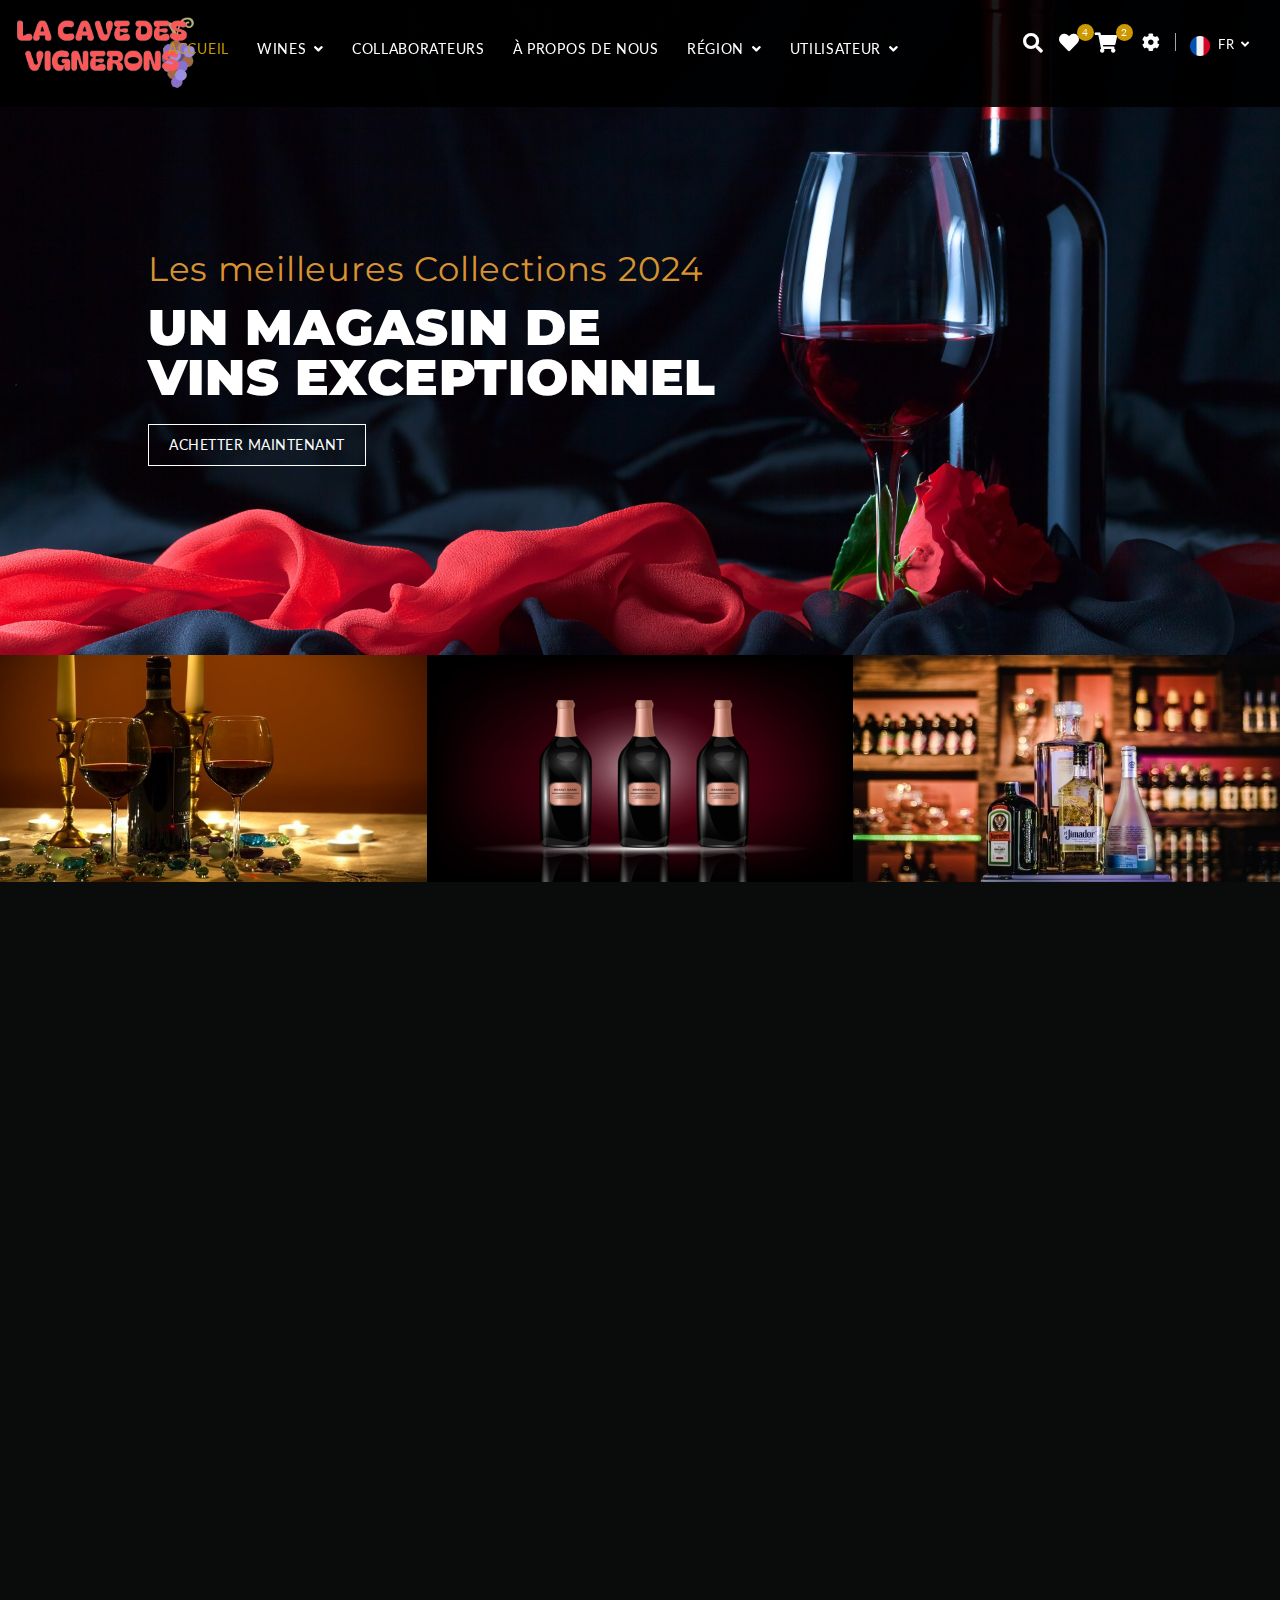
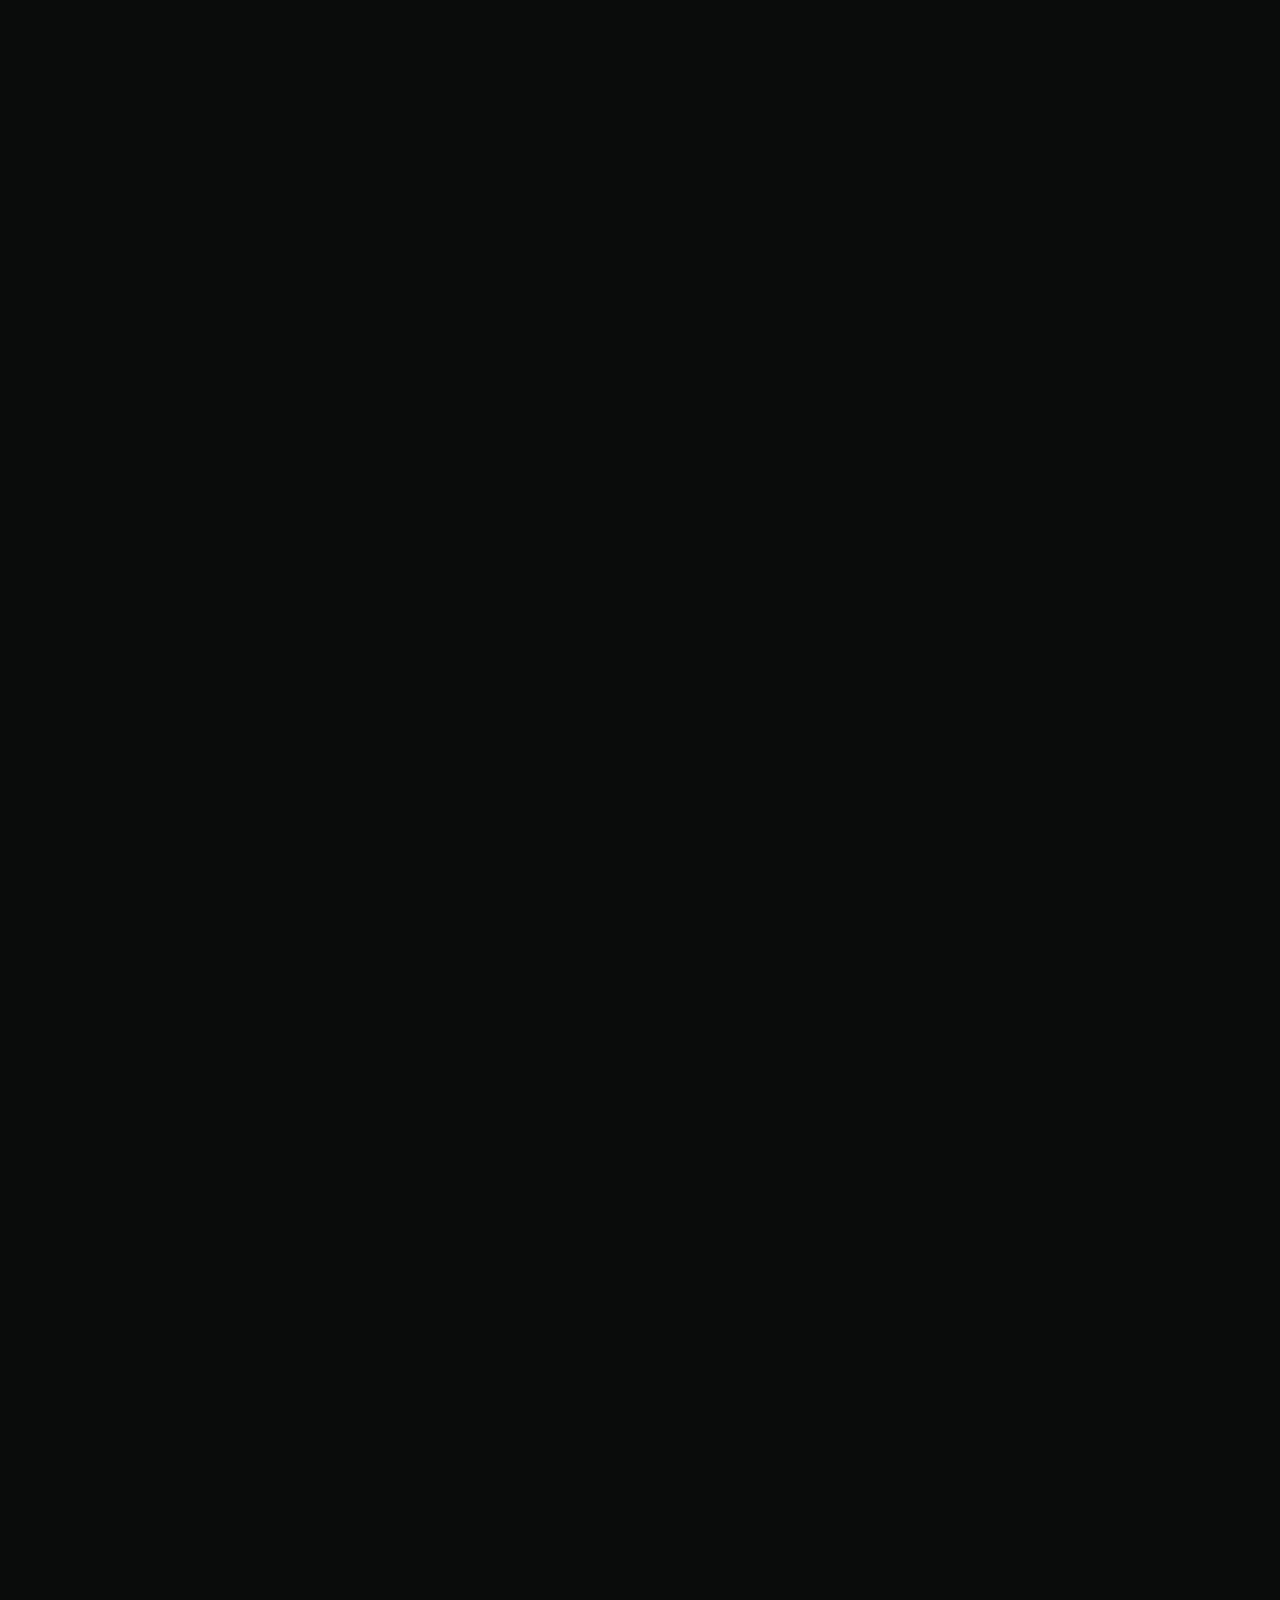
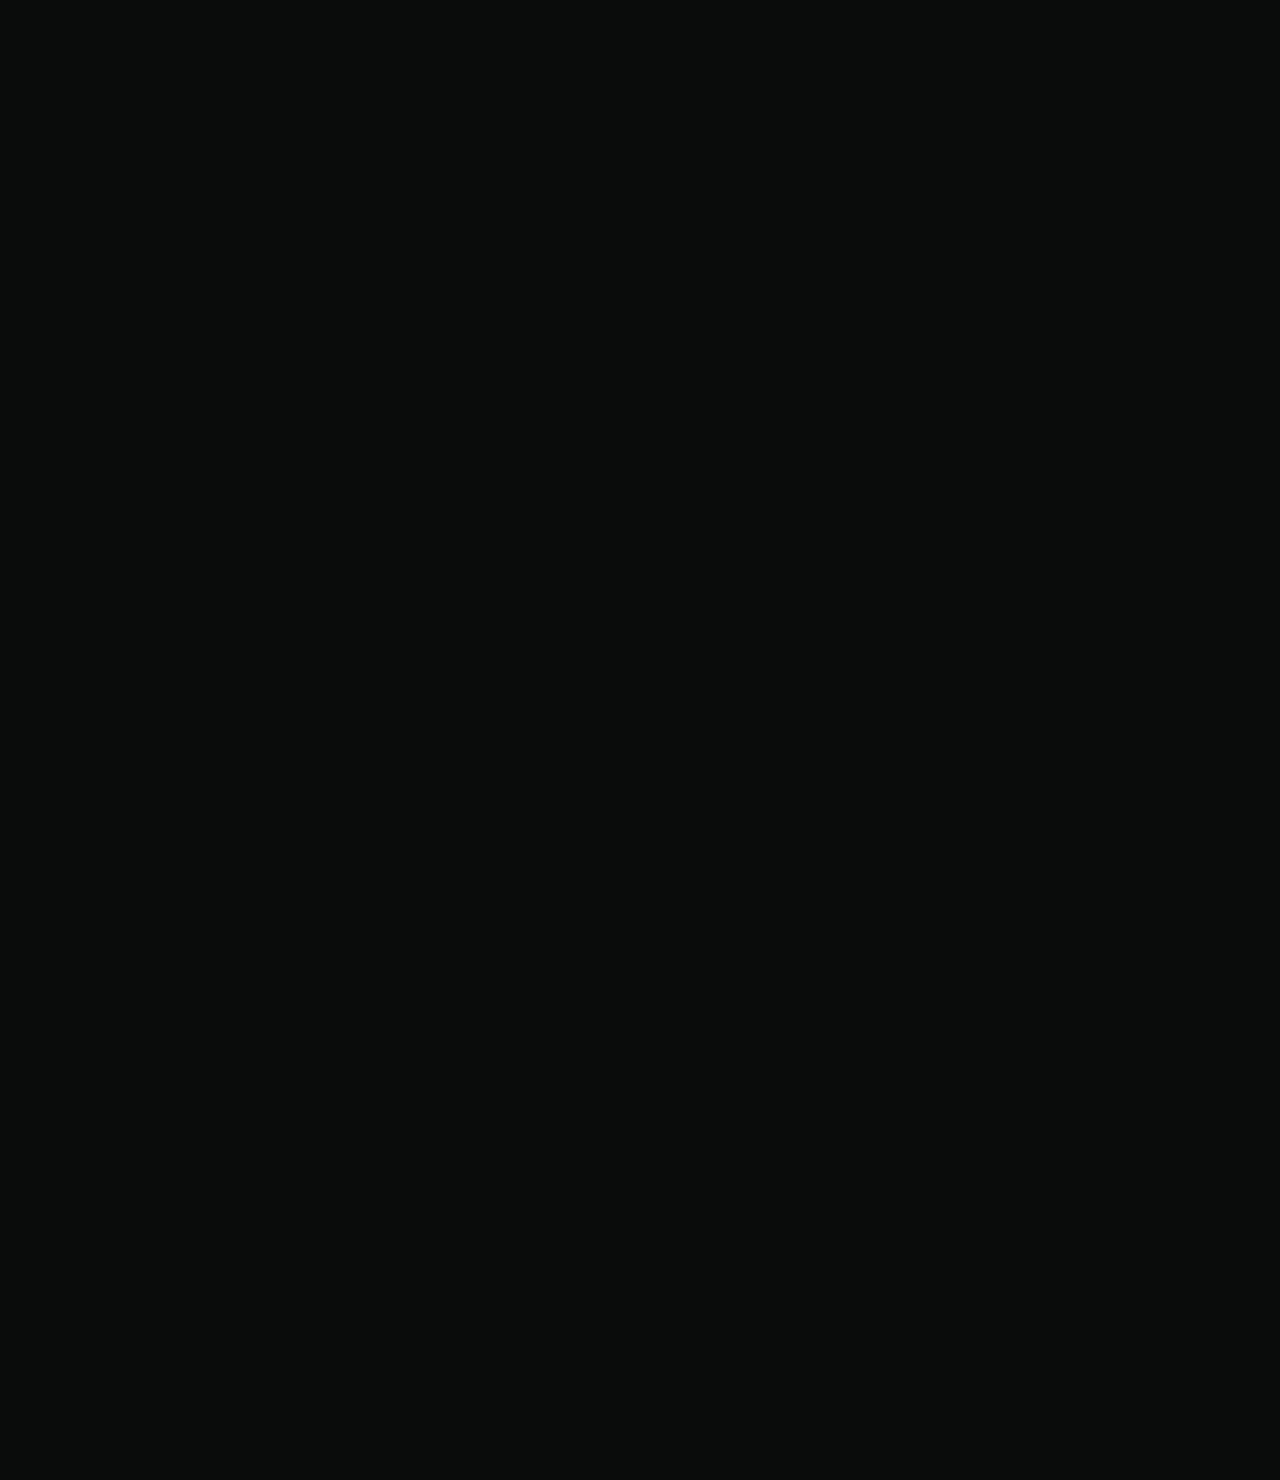
==== commit 27322c2d: "colab" ====
--- a/index.html
+++ b/index.html
@@ -189,7 +189,7 @@
                             </li>
                         </ul>
                     </li>
-                    <li class="menu-item-has-children"><a href="#">Collaborateurs</a></li>
+                    <li class="menu-item-has-children"><a href="colab.html">Collaborateurs</a></li>
                     <li class="menu-item-has-children"><a href="#">À propos de nous</a></li>
                   
                     <li class="menu-item-has-children">
@@ -568,8 +568,9 @@
                             <br>
                             <span style="font-weight: 100;">Collection</span>
                         </h1>
-                        <h2>Save More, Pour More</h2>
-                        <p>Chaque Vins est choisi avec le plus grand soin, pour un gout unique</p>
+                        <h2>La Cave des Vigneron</h2>
+                        <p> Nous sommes une entreprise spécialisée dans la vente de vins d'exception, 
+                            tout en étant un partenaire privilégié des vignerons. Basée sur une vision alliant tradition et innovation.</p>
                         <div class="clearfix"></div>
                         <a href="#" class="btn btn-normal">ACHETER MAINTENANT</a>
                     </div>
@@ -1119,7 +1120,7 @@
                             <p class="post-date">August 26, 2021</p>
                             <p class="post-content">This is Lorem ipsum dolor sit amet consectetur adipisicing elit.
                                 Quisquam minus in commodi illo laboriosam autem.</p>
-                            <a href="#" class="read-more">Read More</a>
+                            <a href="#" class="read-more">Lire plus</a>
                         </div>
                     </div>
                 </div>
@@ -1131,7 +1132,7 @@
                             <p class="post-date">August 26, 2021</p>
                             <p class="post-content">This is Lorem ipsum dolor sit amet consectetur adipisicing elit.
                                 Quisquam minus in commodi illo laboriosam autem.</p>
-                            <a href="#" class="read-more">Read More</a>
+                            <a href="#" class="read-more">Lire plus</a>
                         </div>
                         <div class="blog-img ImageWrapper">
                             <a href="#" class="bubble-bottom">
@@ -1154,7 +1155,7 @@
                             <p class="post-date">August 26, 2021</p>
                             <p class="post-content">This is Lorem ipsum dolor sit amet consectetur adipisicing elit.
                                 Quisquam minus in commodi illo laboriosam autem.</p>
-                            <a href="#" class="read-more">Read More</a>
+                            <a href="#" class="read-more">Lire plus</a>
                         </div>
                     </div>
                 </div>
